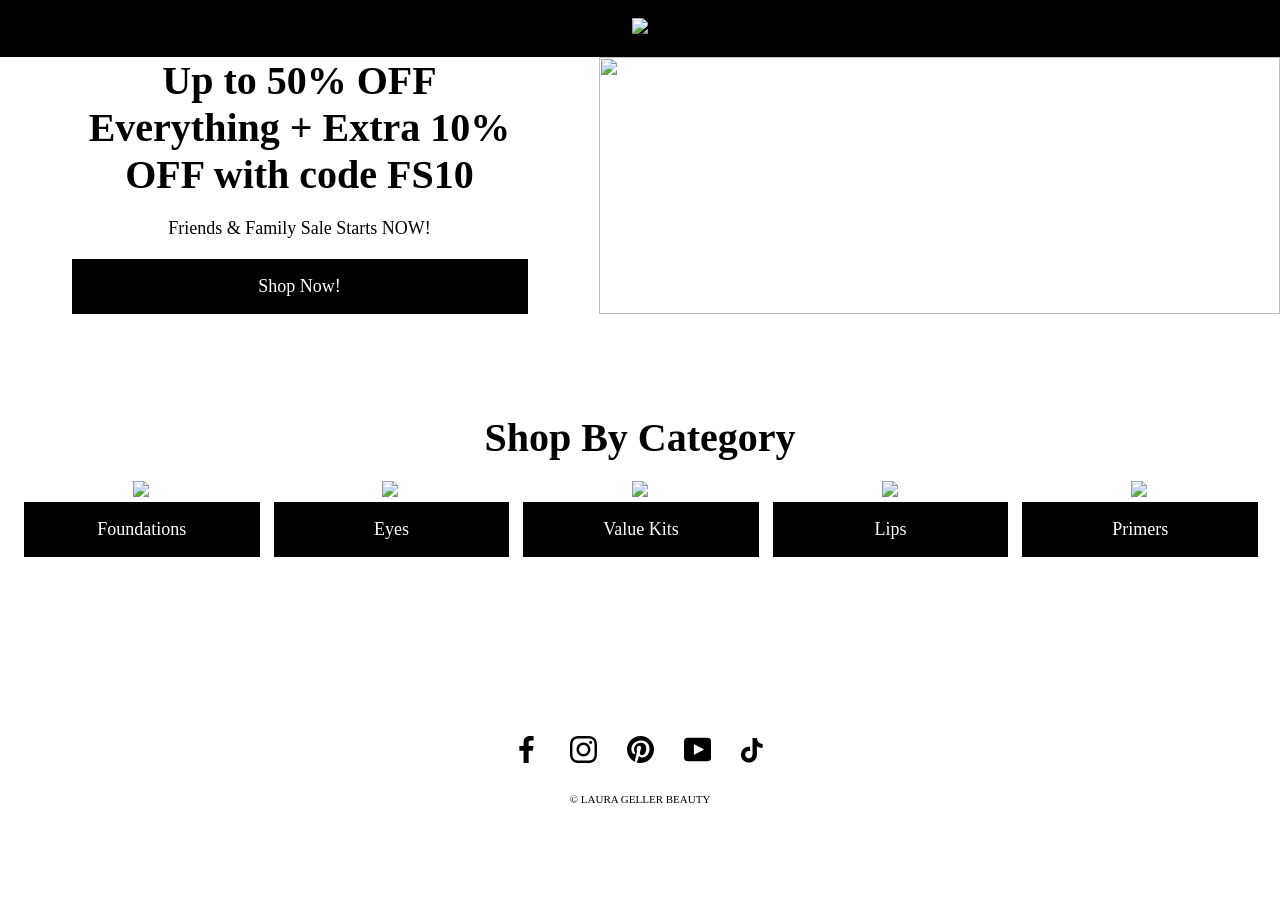
==== index.html @ 18a71a86 "Update index.html Defer on the index as well" ====
<!doctype html>
<html lang="en">
    <head>
        <!-- Google tag (gtag.js) -->
        <script defer src="https://www.googletagmanager.com/gtag/js?id=G-L8LT6P4REN"></script>
        <script>
          window.dataLayer = window.dataLayer || [];
          function gtag(){dataLayer.push(arguments);}
          gtag('js', new Date());

          gtag('config', 'G-L8LT6P4REN');
        </script>
        <meta charset="UTF-8" />
        <meta name="viewport" content="width=device-width, initial-scale=1.0" />
        <title>Laura Geller</title>
        <link rel="stylesheet" href="assets/css/styles.css" />
        <link
            rel="stylesheet"
            href="https://cdn.jsdelivr.net/npm/swiper@11/swiper-bundle.min.css"
        />
        <script src="https://cdn.jsdelivr.net/npm/swiper@11/swiper-bundle.min.js"></script>
        <!-- <script>
            !function(f,b,e,v,n,t,s)
            {if(f.fbq)return;n=f.fbq=function(){n.callMethod?
            n.callMethod.apply(n,arguments):n.queue.push(arguments)};
            if(!f._fbq)f._fbq=n;n.push=n;n.loaded=!0;n.version='2.0';
            n.queue=[];t=b.createElement(e);t.async=!0;
            t.src=v;s=b.getElementsByTagName(e)[0];
            s.parentNode.insertBefore(t,s)}(window, document,'script',
            'https://connect.facebook.net/en_US/fbevents.js');
            fbq('init', '107290109938739');
            fbq('track', 'PageView');
        </script>
        <noscript>
            <img height="1" width="1"
            src="https://www.facebook.com/tr?id=107290109938739&ev=PageView&noscript=1"/>
        </noscript> -->
    </head>
    <body>
        <header>
            <h1>Welcome to My Website</h1>
            <a href="https://www.laurageller.com/">
                <img
                    class="logo"
                    src="assets/images/LG-stacked-logo_white.jpg"
                />
            </a>
        </header>
        <main>
            <div class="hero">
                <div class="hero_content">
                    <h2>
                        Up to 50% OFF Everything + Extra 10% OFF with code FS10
                    </h2>
                    <p>Friends & Family Sale Starts NOW!</p>
                    <a
                        class="button"
                        href="https://www.laurageller.com/collections/all-products"
                        >Shop Now!</a
                    >
                </div>
                <div class="hero_image">
                    <img
                        class="hero_image--desktop"
                        src="assets/images/hero_desktop.webp"
                    />
                    <img
                        class="hero_image--mobile"
                        src="assets/images/hero_mobile.webp"
                    />
                </div>
            </div>
            <div class="categories container">
                <h2>Shop By Category</h2>
                <div class="categories--desktop categories-container">
                    <div class="category">
                        <a
                            href="https://www.laurageller.com/collections/foundation"
                        >
                            <img src="assets/images/category1.webp" />
                        </a>
                        <a
                            class="button"
                            href="https://www.laurageller.com/collections/foundation"
                            >Foundations</a
                        >
                    </div>
                    <div class="category">
                        <a href="https://www.laurageller.com/collections/eyes"></a>
                            <img src="assets/images/category2.webp" />
                        </a>
                        <a
                            class="button"
                            href="https://www.laurageller.com/collections/eyes"
                            >Eyes</a
                        >
                    </div>
                    <div class="category">
                        <a
                            href="https://www.laurageller.com/collections/palettes-kits-sets"
                        >
                            <img src="assets/images/category3.webp" />
                        </a>
                        <a
                            class="button"
                            href="https://www.laurageller.com/collections/palettes-kits-sets"
                            >Value Kits</a
                        >
                    </div>
                    <div class="category">
                        <a
                            href="https://www.laurageller.com/collections/lipstick-lip-gloss-balm"
                        >
                            <img src="assets/images/category4.webp" />
                        </a>
                        <a
                            class="button"
                            href="https://www.laurageller.com/collections/lipstick-lip-gloss-balm"
                            >Lips</a
                        >
                    </div>
                    <div class="category">
                        <a
                            href="https://www.laurageller.com/collections/spackle-makeup-primer"
                        >
                            <img src="assets/images/category5.webp" />
                        </a>
                        <a
                            class="button"
                            href="https://www.laurageller.com/collections/spackle-makeup-primer"
                            >Primers</a
                        >
                    </div>
                </div>
                <div class="categories--mobile categories-container swiper">
                    <div class="swiper-wrapper">
                        <div class="category swiper-slide">
                            <a
                                href="https://www.laurageller.com/collections/foundation"
                            >
                                <img src="assets/images/category1.webp" />
                            </a>
                            <a
                                class="button"
                                href="https://www.laurageller.com/collections/foundation"
                                >Foundations</a
                            >
                        </div>
                        <div class="category swiper-slide">
                            <img src="assets/images/category2.webp" />
                            <a
                                class="button"
                                href="https://www.laurageller.com/collections/eyes"
                                >Eyes</a
                            >
                        </div>
                        <div class="category swiper-slide">
                            <img src="assets/images/category3.webp" />
                            <a
                                class="button"
                                href="https://www.laurageller.com/collections/palettes-kits-sets"
                                >Value Kits</a
                            >
                        </div>
                        <div class="category swiper-slide">
                            <img src="assets/images/category4.webp" />
                            <a
                                class="button"
                                href="https://www.laurageller.com/collections/lipstick-lip-gloss-balm"
                                >Lips</a
                            >
                        </div>
                        <div class="category swiper-slide">
                            <img src="assets/images/category5.webp" />
                            <a
                                class="button"
                                href="https://www.laurageller.com/collections/spckle-makeup-primer"
                                >Primers</a
                            >
                        </div>
                    </div>
                </div>
            </div>
        </main>
        <footer class="container">
            <div class="footer_social">
                <a href="https://www.facebook.com/LauraGellerBeauty">
                    <svg viewBox="0 0 9 17">
                        <path
                            d="M5.842 17V9.246h2.653l.398-3.023h-3.05v-1.93c0-.874.246-1.47 1.526-1.47H9V.118C8.718.082 7.75 0 6.623 0 4.27 0 2.66 1.408 2.66 3.994v2.23H0v3.022h2.66V17h3.182z"
                        ></path>
                    </svg>
                </a>
                <a href="https://www.instagram.com/lauragellerbeauty/">
                    <svg viewBox="0 0 32 32">
                        <path
                            d="M15.994 2.886c4.273 0 4.775.019 6.464.095 1.562.07 2.406.33 2.971.552.749.292 1.283.635 1.841 1.194s.908 1.092 1.194 1.841c.216.565.483 1.41.552 2.971.076 1.689.095 2.19.095 6.464s-.019 4.775-.095 6.464c-.07 1.562-.33 2.406-.552 2.971-.292.749-.635 1.283-1.194 1.841s-1.092.908-1.841 1.194c-.565.216-1.41.483-2.971.552-1.689.076-2.19.095-6.464.095s-4.775-.019-6.464-.095c-1.562-.07-2.406-.33-2.971-.552-.749-.292-1.283-.635-1.841-1.194s-.908-1.092-1.194-1.841c-.216-.565-.483-1.41-.552-2.971-.076-1.689-.095-2.19-.095-6.464s.019-4.775.095-6.464c.07-1.562.33-2.406.552-2.971.292-.749.635-1.283 1.194-1.841s1.092-.908 1.841-1.194c.565-.216 1.41-.483 2.971-.552 1.689-.083 2.19-.095 6.464-.095zm0-2.883c-4.343 0-4.889.019-6.597.095-1.702.076-2.864.349-3.879.743-1.054.406-1.943.959-2.832 1.848S1.251 4.473.838 5.521C.444 6.537.171 7.699.095 9.407.019 11.109 0 11.655 0 15.997s.019 4.889.095 6.597c.076 1.702.349 2.864.743 3.886.406 1.054.959 1.943 1.848 2.832s1.784 1.435 2.832 1.848c1.016.394 2.178.667 3.886.743s2.248.095 6.597.095 4.889-.019 6.597-.095c1.702-.076 2.864-.349 3.886-.743 1.054-.406 1.943-.959 2.832-1.848s1.435-1.784 1.848-2.832c.394-1.016.667-2.178.743-3.886s.095-2.248.095-6.597-.019-4.889-.095-6.597c-.076-1.702-.349-2.864-.743-3.886-.406-1.054-.959-1.943-1.848-2.832S27.532 1.247 26.484.834C25.468.44 24.306.167 22.598.091c-1.714-.07-2.26-.089-6.603-.089zm0 7.778c-4.533 0-8.216 3.676-8.216 8.216s3.683 8.216 8.216 8.216 8.216-3.683 8.216-8.216-3.683-8.216-8.216-8.216zm0 13.549c-2.946 0-5.333-2.387-5.333-5.333s2.387-5.333 5.333-5.333 5.333 2.387 5.333 5.333-2.387 5.333-5.333 5.333zM26.451 7.457c0 1.059-.858 1.917-1.917 1.917s-1.917-.858-1.917-1.917c0-1.059.858-1.917 1.917-1.917s1.917.858 1.917 1.917z"
                        ></path>
                    </svg>
                </a>
                <a href="https://www.pinterest.com/lauragellerbeauty/">
                    <svg viewBox="0 0 32 32">
                        <path
                            d="M16 0q3.25 0 6.208 1.271t5.104 3.417 3.417 5.104T32 16q0 4.333-2.146 8.021t-5.833 5.833T16 32q-2.375 0-4.542-.625 1.208-1.958 1.625-3.458l1.125-4.375q.417.792 1.542 1.396t2.375.604q2.5 0 4.479-1.438t3.063-3.937 1.083-5.625q0-3.708-2.854-6.437t-7.271-2.729q-2.708 0-4.958.917T8.042 8.689t-2.104 3.208-.729 3.479q0 2.167.812 3.792t2.438 2.292q.292.125.5.021t.292-.396q.292-1.042.333-1.292.167-.458-.208-.875-1.083-1.208-1.083-3.125 0-3.167 2.188-5.437t5.729-2.271q3.125 0 4.875 1.708t1.75 4.458q0 2.292-.625 4.229t-1.792 3.104-2.667 1.167q-1.25 0-2.042-.917t-.5-2.167q.167-.583.438-1.5t.458-1.563.354-1.396.167-1.25q0-1.042-.542-1.708t-1.583-.667q-1.292 0-2.167 1.188t-.875 2.979q0 .667.104 1.292t.229.917l.125.292q-1.708 7.417-2.083 8.708-.333 1.583-.25 3.708-4.292-1.917-6.938-5.875T0 16Q0 9.375 4.687 4.688T15.999.001z"
                        ></path>
                    </svg>
                </a>
                <a href="https://www.youtube.com/user/LauraGellerUS">
                    <svg viewBox="0 0 33 32">
                        <path
                            d="M0 25.693q0 1.997 1.318 3.395t3.209 1.398h24.259q1.891 0 3.209-1.398t1.318-3.395V6.387q0-1.997-1.331-3.435t-3.195-1.438H4.528q-1.864 0-3.195 1.438T.002 6.387v19.306zm12.116-3.488V9.876q0-.186.107-.293.08-.027.133-.027l.133.027 11.61 6.178q.107.107.107.266 0 .107-.107.213l-11.61 6.178q-.053.053-.107.053-.107 0-.16-.053-.107-.107-.107-.213z"
                        ></path>
                    </svg>
                </a>
                <a href="https://www.tiktok.com/@lauragellerbeauty">
                    <svg viewBox="10 14 35 18">
                        <path
                            d="M38.0766847,15.8542954 C36.0693906,15.7935177 34.2504839,14.8341149 32.8791434,13.5466056 C32.1316475,12.8317108 31.540171,11.9694126 31.1415066,11.0151329 C30.7426093,10.0603874 30.5453728,9.03391952 30.5619062,8 L24.9731521,8 L24.9731521,28.8295196 C24.9731521,32.3434487 22.8773693,34.4182737 20.2765028,34.4182737 C19.6505623,34.4320127 19.0283477,34.3209362 18.4461858,34.0908659 C17.8640239,33.8612612 17.3337909,33.5175528 16.8862248,33.0797671 C16.4386588,32.6422142 16.0833071,32.1196657 15.8404292,31.5426268 C15.5977841,30.9658208 15.4727358,30.3459348 15.4727358,29.7202272 C15.4727358,29.0940539 15.5977841,28.4746337 15.8404292,27.8978277 C16.0833071,27.3207888 16.4386588,26.7980074 16.8862248,26.3604545 C17.3337909,25.9229017 17.8640239,25.5791933 18.4461858,25.3491229 C19.0283477,25.1192854 19.6505623,25.0084418 20.2765028,25.0219479 C20.7939283,25.0263724 21.3069293,25.1167239 21.794781,25.2902081 L21.794781,19.5985278 C21.2957518,19.4900128 20.7869423,19.436221 20.2765028,19.4380839 C18.2431278,19.4392483 16.2560928,20.0426009 14.5659604,21.1729264 C12.875828,22.303019 11.5587449,23.9090873 10.7814424,25.7878401 C10.003907,27.666593 9.80084889,29.7339663 10.1981162,31.7275214 C10.5953834,33.7217752 11.5748126,35.5530237 13.0129853,36.9904978 C14.4509252,38.4277391 16.2828722,39.4064696 18.277126,39.8028054 C20.2711469,40.1991413 22.3382874,39.9951517 24.2163416,39.2169177 C26.0948616,38.4384508 27.7002312,37.1209021 28.8296253,35.4300711 C29.9592522,33.7397058 30.5619062,31.7522051 30.5619062,29.7188301 L30.5619062,18.8324027 C32.7275484,20.3418321 35.3149087,21.0404263 38.0766847,21.0867664 L38.0766847,15.8542954 Z"
                        ></path>
                    </svg>
                </a>
            </div>
            <p class="footer_copyright">&copy; LAURA GELLER BEAUTY</p>
        </footer>
        <script src="assets/js/script.js"></script>
    </body>
</html>
---- assets/css/styles.css ----
@font-face {
    font-family: "Brandon Grotesque Medium";
    src: url("../fonts/Brandon_med.otf") format("opentype");
}

@font-face {
    font-family: "Brandon Grotesque Medium Italic";
    src: url("../fonts/Brandon_med_it.otf") format("opentype");
}

@font-face {
    font-family: "Brandon Grotesque";
    src: url("../fonts/Brandon_reg.otf") format("opentype");
}

@font-face {
    font-family: "Brandon Grotesque Italic";
    src: url("../fonts/Brandon_reg_it.otf") format("opentype");
}

h1,
h2 {
    font-family: "Brandon Grotesque Medium";
    -webkit-font-smoothing: antialiased;
}

h2 {
    margin: 0 0 20px 0;
}

p {
    margin: 0;
}

body {
    padding: 0;
    margin: 0;
    font-size: 18px;
    font-family: "Brandon Grotesque";
}

main {
    min-height: calc(100vh - 124.4px - 97px);
}

.container {
    max-width: 1400px;
    margin: 0 auto;
    padding-left: 1.5rem;
    padding-right: 1.5rem;
}

.button {
    background: #000000;
    color: #ffffff;
    text-decoration: none;
    font-size: 18px;
    border: 1px solid #000000;
    width: 100%;
    display: block;
    padding-top: 1rem;
    padding-bottom: 1rem;
    transition:
        color 0.45s cubic-bezier(0.785, 0.135, 0.15, 0.86),
        border 0.45s cubic-bezier(0.785, 0.135, 0.15, 0.86),
        background 0.45s cubic-bezier(0.785, 0.135, 0.15, 0.86);
}

.button:hover {
    background: #ffffff;
    color: #000000;
}

/* Header */
header {
    background: #000000;
    color: #ffffff;
    display: flex;
    align-items: center;
    justify-content: center;
    padding: 18px 50px;
}

header h1 {
    display: none;
}

header .logo {
    height: 54px;
}

/* Hero */
.hero {
    display: flex;
    align-items: stretch;
    justify-content: center;
}

.hero_content {
    display: flex;
    align-items: center;
    justify-content: center;
    flex-direction: column;
    width: 40%;
    text-align: center;
    margin: 0 72.5px;
}

.hero_content h2 {
    font-size: 40px;
}

.hero_content p {
    margin-bottom: 20px;
}

.hero_image {
    width: 60%;
}

.hero_image img {
    width: 100%;
    height: 100%;
    object-fit: cover;
}

.hero_image--mobile {
    display: none;
}

@media only screen and (max-width: 1024px) {
    .hero {
        flex-wrap: wrap-reverse;
        padding: 20px;
    }
    .hero_content,
    .hero_image {
        width: 100%;
        margin: 0;
    }

    .hero_content {
        padding: 10px 0;
    }
    .hero_image--desktop {
        display: none;
    }

    .hero_image--mobile {
        display: block;
    }
}

/* Shop By Category */
.categories {
    margin: 100px auto;
    text-align: center;
}

.categories h2 {
    font-size: 40px;
}

.categories--mobile {
    display: none !important;
}

.categories--desktop.categories-container {
    display: flex;
    justify-content: space-between;
}

.categories .swiper-wrapper {
    display: flex;
    justify-content: space-between;
}

.category {
    width: 20%;
    padding-right: 1rem;
}

.category:last-of-type {
    padding-right: 0;
}

.category img {
    width: 100%;
}

@media only screen and (max-width: 1024px) {
    .categories {
        margin: 50px auto;
    }
    .categories--mobile {
        display: block !important;
    }

    .categories--desktop {
        display: none !important;
    }
}

/* Footer */

footer {
    text-align: center;
    padding-bottom: 50px;
}

.footer_social {
    display: flex;
    justify-content: center;
    grid-gap: 30px;
    margin-bottom: 30px;
}

.footer_social svg {
    height: 1.5em;
    width: 1.5em;
    display: inline-block;
    vertical-align: middle;
    stroke-width: 1px;
    background: none;
    pointer-events: none;
}

.footer_copyright {
    font-size: 11px;
}
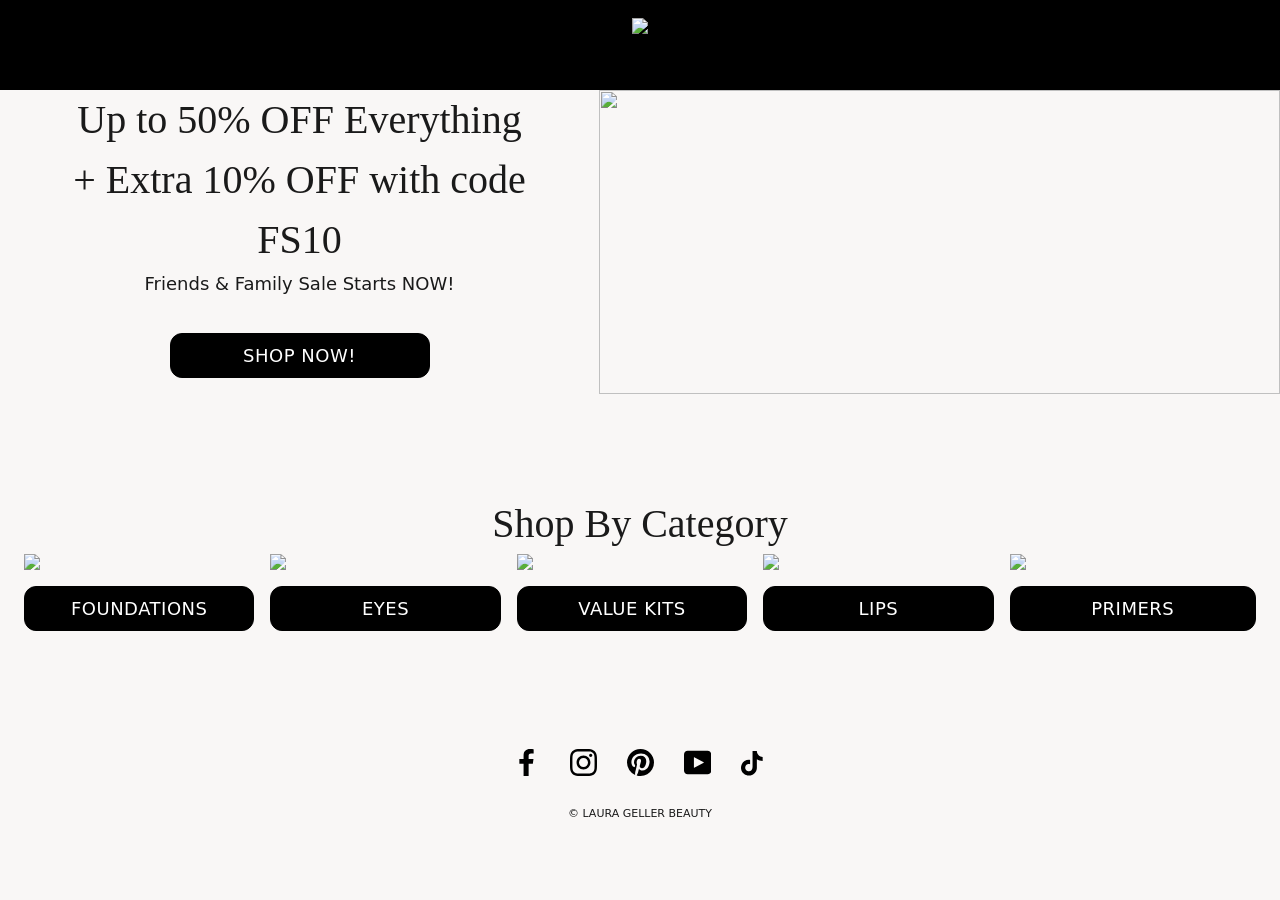
==== commit 229ef1cd: "favicon" ====
--- a/index.html
+++ b/index.html
@@ -12,6 +12,7 @@
         </script>
         <meta charset="UTF-8" />
         <meta name="viewport" content="width=device-width, initial-scale=1.0" />
+        <link rel="icon" type="image/x-icon" href="assets/images/lg-favicon.png">
         <title>Laura Geller</title>
         <link rel="stylesheet" href="assets/css/styles.css" />
         <link
--- a/assets/css/styles.css
+++ b/assets/css/styles.css
@@ -36,11 +36,8 @@
     padding: 0;
     margin: 0;
     font-size: 18px;
+    scroll-behavior: smooth;
     font-family: "Brandon Grotesque";
-}
-
-main {
-    min-height: calc(100vh - 124.4px - 97px);
 }
 
 .container {
@@ -58,8 +55,15 @@
     border: 1px solid #000000;
     width: 100%;
     display: block;
-    padding-top: 1rem;
-    padding-bottom: 1rem;
+    padding-top: 0.5rem;
+    padding-bottom: 0.5rem;
+    letter-spacing: 0.5px;
+    border-radius: 12px;
+    max-width: 100%;
+    width: 260px;
+    margin: 1rem auto;
+    text-transform: uppercase;
+    font-weight: 500;
     transition:
         color 0.45s cubic-bezier(0.785, 0.135, 0.15, 0.86),
         border 0.45s cubic-bezier(0.785, 0.135, 0.15, 0.86),
@@ -228,3 +232,3329 @@
 .footer_copyright {
     font-size: 11px;
 }
+
+@import "https://fonts.googleapis.com/css2?family=Playfair+Display:ital,wght@0,400;0,700;0,900;1,400;1,700&family=Inter:wght@300;400;500;600&display=swap";
+*,
+:before,
+:after {
+  --tw-border-spacing-x: 0;
+  --tw-border-spacing-y: 0;
+  --tw-translate-x: 0;
+  --tw-translate-y: 0;
+  --tw-rotate: 0;
+  --tw-skew-x: 0;
+  --tw-skew-y: 0;
+  --tw-scale-x: 1;
+  --tw-scale-y: 1;
+  --tw-pan-x: ;
+  --tw-pan-y: ;
+  --tw-pinch-zoom: ;
+  --tw-scroll-snap-strictness: proximity;
+  --tw-gradient-from-position: ;
+  --tw-gradient-via-position: ;
+  --tw-gradient-to-position: ;
+  --tw-ordinal: ;
+  --tw-slashed-zero: ;
+  --tw-numeric-figure: ;
+  --tw-numeric-spacing: ;
+  --tw-numeric-fraction: ;
+  --tw-ring-inset: ;
+  --tw-ring-offset-width: 0px;
+  --tw-ring-offset-color: #fff;
+  --tw-ring-color: rgb(59 130 246 / 0.5);
+  --tw-ring-offset-shadow: 0 0 #0000;
+  --tw-ring-shadow: 0 0 #0000;
+  --tw-shadow: 0 0 #0000;
+  --tw-shadow-colored: 0 0 #0000;
+  --tw-blur: ;
+  --tw-brightness: ;
+  --tw-contrast: ;
+  --tw-grayscale: ;
+  --tw-hue-rotate: ;
+  --tw-invert: ;
+  --tw-saturate: ;
+  --tw-sepia: ;
+  --tw-drop-shadow: ;
+  --tw-backdrop-blur: ;
+  --tw-backdrop-brightness: ;
+  --tw-backdrop-contrast: ;
+  --tw-backdrop-grayscale: ;
+  --tw-backdrop-hue-rotate: ;
+  --tw-backdrop-invert: ;
+  --tw-backdrop-opacity: ;
+  --tw-backdrop-saturate: ;
+  --tw-backdrop-sepia: ;
+  --tw-contain-size: ;
+  --tw-contain-layout: ;
+  --tw-contain-paint: ;
+  --tw-contain-style: ;
+}
+
+::backdrop {
+  --tw-border-spacing-x: 0;
+  --tw-border-spacing-y: 0;
+  --tw-translate-x: 0;
+  --tw-translate-y: 0;
+  --tw-rotate: 0;
+  --tw-skew-x: 0;
+  --tw-skew-y: 0;
+  --tw-scale-x: 1;
+  --tw-scale-y: 1;
+  --tw-pan-x: ;
+  --tw-pan-y: ;
+  --tw-pinch-zoom: ;
+  --tw-scroll-snap-strictness: proximity;
+  --tw-gradient-from-position: ;
+  --tw-gradient-via-position: ;
+  --tw-gradient-to-position: ;
+  --tw-ordinal: ;
+  --tw-slashed-zero: ;
+  --tw-numeric-figure: ;
+  --tw-numeric-spacing: ;
+  --tw-numeric-fraction: ;
+  --tw-ring-inset: ;
+  --tw-ring-offset-width: 0px;
+  --tw-ring-offset-color: #fff;
+  --tw-ring-color: rgb(59 130 246 / 0.5);
+  --tw-ring-offset-shadow: 0 0 #0000;
+  --tw-ring-shadow: 0 0 #0000;
+  --tw-shadow: 0 0 #0000;
+  --tw-shadow-colored: 0 0 #0000;
+  --tw-blur: ;
+  --tw-brightness: ;
+  --tw-contrast: ;
+  --tw-grayscale: ;
+  --tw-hue-rotate: ;
+  --tw-invert: ;
+  --tw-saturate: ;
+  --tw-sepia: ;
+  --tw-drop-shadow: ;
+  --tw-backdrop-blur: ;
+  --tw-backdrop-brightness: ;
+  --tw-backdrop-contrast: ;
+  --tw-backdrop-grayscale: ;
+  --tw-backdrop-hue-rotate: ;
+  --tw-backdrop-invert: ;
+  --tw-backdrop-opacity: ;
+  --tw-backdrop-saturate: ;
+  --tw-backdrop-sepia: ;
+  --tw-contain-size: ;
+  --tw-contain-layout: ;
+  --tw-contain-paint: ;
+  --tw-contain-style: ;
+}
+
+*,
+:before,
+:after {
+  box-sizing: border-box;
+  border-width: 0;
+  border-style: solid;
+  border-color: #e5e7eb;
+}
+
+:before,
+:after {
+  --tw-content: "";
+}
+
+html,
+:host {
+  line-height: 1.5;
+  -webkit-text-size-adjust: 100%;
+  -moz-tab-size: 4;
+  -o-tab-size: 4;
+  tab-size: 4;
+  font-family: ui-sans-serif, system-ui, sans-serif, "Apple Color Emoji",
+    "Segoe UI Emoji", Segoe UI Symbol, "Noto Color Emoji";
+  font-feature-settings: normal;
+  font-variation-settings: normal;
+  -webkit-tap-highlight-color: transparent;
+}
+
+body {
+  margin: 0;
+  line-height: inherit;
+}
+
+hr {
+  height: 0;
+  color: inherit;
+  border-top-width: 1px;
+}
+
+abbr:where([title]) {
+  -webkit-text-decoration: underline dotted;
+  text-decoration: underline dotted;
+}
+
+h1,
+h2,
+h3,
+h4,
+h5,
+h6 {
+  font-size: inherit;
+  font-weight: inherit;
+}
+
+a {
+  color: inherit;
+  text-decoration: inherit;
+}
+
+b,
+strong {
+  font-weight: bolder;
+}
+
+code,
+kbd,
+samp,
+pre {
+  font-family: ui-monospace, SFMono-Regular, Menlo, Monaco, Consolas,
+    Liberation Mono, Courier New, monospace;
+  font-feature-settings: normal;
+  font-variation-settings: normal;
+  font-size: 1em;
+}
+
+small {
+  font-size: 80%;
+}
+
+sub,
+sup {
+  font-size: 75%;
+  line-height: 0;
+  position: relative;
+  vertical-align: baseline;
+}
+
+sub {
+  bottom: -0.25em;
+}
+
+sup {
+  top: -0.5em;
+}
+
+table {
+  text-indent: 0;
+  border-color: inherit;
+  border-collapse: collapse;
+}
+
+button,
+input,
+optgroup,
+select,
+textarea {
+  font-family: inherit;
+  font-feature-settings: inherit;
+  font-variation-settings: inherit;
+  font-size: 100%;
+  font-weight: inherit;
+  line-height: inherit;
+  letter-spacing: inherit;
+  color: inherit;
+  margin: 0;
+  padding: 0;
+}
+
+button,
+select {
+  text-transform: none;
+}
+
+button,
+input:where([type="button"]),
+input:where([type="reset"]),
+input:where([type="submit"]) {
+  -webkit-appearance: button;
+  background-color: transparent;
+  background-image: none;
+}
+
+:-moz-focusring {
+  outline: auto;
+}
+
+:-moz-ui-invalid {
+  box-shadow: none;
+}
+
+progress {
+  vertical-align: baseline;
+}
+
+::-webkit-inner-spin-button,
+::-webkit-outer-spin-button {
+  height: auto;
+}
+
+[type="search"] {
+  -webkit-appearance: textfield;
+  outline-offset: -2px;
+}
+
+::-webkit-search-decoration {
+  -webkit-appearance: none;
+}
+
+::-webkit-file-upload-button {
+  -webkit-appearance: button;
+  font: inherit;
+}
+
+summary {
+  display: list-item;
+}
+
+blockquote,
+dl,
+dd,
+h1,
+h2,
+h3,
+h4,
+h5,
+h6,
+hr,
+figure,
+p,
+pre {
+  margin: 0;
+}
+
+fieldset {
+  margin: 0;
+  padding: 0;
+}
+
+legend {
+  padding: 0;
+}
+
+ol,
+ul,
+menu {
+  list-style: none;
+  margin: 0;
+  padding: 0;
+}
+
+dialog {
+  padding: 0;
+}
+
+textarea {
+  resize: vertical;
+}
+
+input::-moz-placeholder,
+textarea::-moz-placeholder {
+  opacity: 1;
+  color: #9ca3af;
+}
+
+input::placeholder,
+textarea::placeholder {
+  opacity: 1;
+  color: #9ca3af;
+}
+
+button,
+[role="button"] {
+  cursor: pointer;
+}
+
+:disabled {
+  cursor: default;
+}
+
+img,
+svg,
+video,
+canvas,
+audio,
+iframe,
+embed,
+object {
+  display: block;
+  vertical-align: middle;
+}
+
+img,
+video {
+  max-width: 100%;
+  height: auto;
+}
+
+[hidden]:where(:not([hidden="until-found"])) {
+  display: none;
+}
+
+:root {
+  --background: 30 20% 97%;
+  --foreground: 0 0% 10%;
+  --card: 0 0% 100%;
+  --card-foreground: 0 0% 10%;
+  --popover: 0 0% 100%;
+  --popover-foreground: 0 0% 10%;
+  --primary: 0 0% 8%;
+  --primary-foreground: 0 0% 100%;
+  --secondary: 30 15% 93%;
+  --secondary-foreground: 0 0% 10%;
+  --muted: 30 10% 94%;
+  --muted-foreground: 0 0% 40%;
+  --accent: 348 72% 30%;
+  --accent-foreground: 0 0% 100%;
+  --destructive: 0 84.2% 60.2%;
+  --destructive-foreground: 210 40% 98%;
+  --border: 30 15% 88%;
+  --input: 30 15% 88%;
+  --ring: 348 72% 30%;
+  --radius: 0.25rem;
+  --font-display: "Playfair Display", Georgia, serif;
+  --font-body: "Inter", system-ui, sans-serif;
+  --sidebar-background: 0 0% 98%;
+  --sidebar-foreground: 240 5.3% 26.1%;
+  --sidebar-primary: 240 5.9% 10%;
+  --sidebar-primary-foreground: 0 0% 98%;
+  --sidebar-accent: 240 4.8% 95.9%;
+  --sidebar-accent-foreground: 240 5.9% 10%;
+  --sidebar-border: 220 13% 91%;
+  --sidebar-ring: 217.2 91.2% 59.8%;
+}
+
+* {
+  border-color: hsl(var(--border));
+}
+
+body {
+  background-color: hsl(var(--background));
+  color: hsl(var(--foreground));
+  font-family: var(--font-body);
+}
+
+h1,
+h2,
+h3,
+h4,
+h5,
+h6 {
+  font-family: var(--font-display);
+}
+
+.sr-only {
+  position: absolute;
+  width: 1px;
+  height: 1px;
+  padding: 0;
+  margin: -1px;
+  overflow: hidden;
+  clip: rect(0, 0, 0, 0);
+  white-space: nowrap;
+  border-width: 0;
+}
+
+.pointer-events-none {
+  pointer-events: none;
+}
+
+.pointer-events-auto {
+  pointer-events: auto;
+}
+
+.visible {
+  visibility: visible;
+}
+
+.invisible {
+  visibility: hidden;
+}
+
+.fixed {
+  position: fixed;
+}
+
+.absolute {
+  position: absolute;
+}
+
+.relative {
+  position: relative;
+}
+
+.inset-0 {
+  top: 0;
+  right: 0;
+  bottom: 0;
+  left: 0;
+}
+
+.inset-x-0 {
+  left: 0;
+  right: 0;
+}
+
+.inset-y-0 {
+  top: 0;
+  bottom: 0;
+}
+
+.-bottom-12 {
+  bottom: -3rem;
+}
+
+.-left-12 {
+  left: -3rem;
+}
+
+.-right-12 {
+  right: -3rem;
+}
+
+.-top-12 {
+  top: -3rem;
+}
+
+.bottom-0 {
+  bottom: 0;
+}
+
+.left-0 {
+  left: 0;
+}
+
+.left-1 {
+  left: 0.25rem;
+}
+
+.left-1\/2 {
+  left: 50%;
+}
+
+.left-2 {
+  left: 0.5rem;
+}
+
+.left-\[50\%\] {
+  left: 50%;
+}
+
+.right-0 {
+  right: 0;
+}
+
+.right-1 {
+  right: 0.25rem;
+}
+
+.right-2 {
+  right: 0.5rem;
+}
+
+.right-3 {
+  right: 0.75rem;
+}
+
+.right-4 {
+  right: 1rem;
+}
+
+.top-0 {
+  top: 0;
+}
+
+.top-1\.5 {
+  top: 0.375rem;
+}
+
+.top-1\/2 {
+  top: 50%;
+}
+
+.top-2 {
+  top: 0.5rem;
+}
+
+.top-3\.5 {
+  top: 0.875rem;
+}
+
+.top-4 {
+  top: 1rem;
+}
+
+.top-\[1px\] {
+  top: 1px;
+}
+
+.top-\[50\%\] {
+  top: 50%;
+}
+
+.top-\[60\%\] {
+  top: 60%;
+}
+
+.top-full {
+  top: 100%;
+}
+
+.z-10 {
+  z-index: 10;
+}
+
+.z-20 {
+  z-index: 20;
+}
+
+.z-50 {
+  z-index: 50;
+}
+
+.z-\[100\] {
+  z-index: 100;
+}
+
+.z-\[1\] {
+  z-index: 1;
+}
+
+.-mx-1 {
+  margin-left: -0.25rem;
+  margin-right: -0.25rem;
+}
+
+.mx-2 {
+  margin-left: 0.5rem;
+  margin-right: 0.5rem;
+}
+
+.mx-3\.5 {
+  margin-left: 0.875rem;
+  margin-right: 0.875rem;
+}
+
+.mx-auto {
+  margin-left: auto;
+  margin-right: auto;
+}
+
+.my-0\.5 {
+  margin-top: 0.125rem;
+  margin-bottom: 0.125rem;
+}
+
+.my-1 {
+  margin-top: 0.25rem;
+  margin-bottom: 0.25rem;
+}
+
+.-ml-4 {
+  margin-left: -1rem;
+}
+
+.-mt-4 {
+  margin-top: -1rem;
+}
+
+.mb-1 {
+  margin-bottom: 0.25rem;
+}
+
+.mb-2 {
+  margin-bottom: 0.5rem;
+}
+
+.mb-4 {
+  margin-bottom: 1rem;
+}
+
+.mb-6 {
+  margin-bottom: 1.5rem;
+}
+
+.mb-8 {
+  margin-bottom: 2rem;
+}
+
+.ml-1 {
+  margin-left: 0.25rem;
+}
+
+.ml-auto {
+  margin-left: auto;
+}
+
+.mr-2 {
+  margin-right: 0.5rem;
+}
+
+.mt-1 {
+  margin-top: 0.25rem;
+}
+
+.mt-1\.5 {
+  margin-top: 0.375rem;
+}
+
+.mt-2 {
+  margin-top: 0.5rem;
+}
+
+.mt-24 {
+  margin-top: 6rem;
+}
+
+.mt-4 {
+  margin-top: 1rem;
+}
+
+.mt-8 {
+  margin-top: 2rem;
+}
+
+.mt-auto {
+  margin-top: auto;
+}
+
+.block {
+  display: block;
+}
+
+.flex {
+  display: flex;
+}
+
+.inline-flex {
+  display: inline-flex;
+}
+
+.table {
+  display: table;
+}
+
+.grid {
+  display: grid;
+}
+
+.hidden {
+  display: none;
+}
+
+.aspect-square {
+  aspect-ratio: 1 / 1;
+}
+
+.aspect-video {
+  aspect-ratio: 16 / 9;
+}
+
+.size-4 {
+  width: 1rem;
+  height: 1rem;
+}
+
+.h-1\.5 {
+  height: 0.375rem;
+}
+
+.h-10 {
+  height: 2.5rem;
+}
+
+.h-11 {
+  height: 2.75rem;
+}
+
+.h-12 {
+  height: 3rem;
+}
+
+.h-2 {
+  height: 0.5rem;
+}
+
+.h-2\.5 {
+  height: 0.625rem;
+}
+
+.h-3 {
+  height: 0.75rem;
+}
+
+.h-3\.5 {
+  height: 0.875rem;
+}
+
+.h-4 {
+  height: 1rem;
+}
+
+.h-5 {
+  height: 1.25rem;
+}
+
+.h-6 {
+  height: 1.5rem;
+}
+
+.h-7 {
+  height: 1.75rem;
+}
+
+.h-8 {
+  height: 2rem;
+}
+
+.h-9 {
+  height: 2.25rem;
+}
+
+.h-\[1px\] {
+  height: 1px;
+}
+
+.h-\[var\(--radix-navigation-menu-viewport-height\)\] {
+  height: var(--radix-navigation-menu-viewport-height);
+}
+
+.h-\[var\(--radix-select-trigger-height\)\] {
+  height: var(--radix-select-trigger-height);
+}
+
+.h-auto {
+  height: auto;
+}
+
+.h-full {
+  height: 100%;
+}
+
+.h-px {
+  height: 1px;
+}
+
+.h-svh {
+  height: 100svh;
+}
+
+.max-h-96 {
+  max-height: 24rem;
+}
+
+.max-h-\[300px\] {
+  max-height: 300px;
+}
+
+.max-h-screen {
+  max-height: 100vh;
+}
+
+.min-h-0 {
+  min-height: 0px;
+}
+
+.min-h-\[80px\] {
+  min-height: 80px;
+}
+
+.min-h-screen {
+  min-height: 100vh;
+}
+
+.min-h-svh {
+  min-height: 100svh;
+}
+
+.w-0 {
+  width: 0px;
+}
+
+.w-1 {
+  width: 0.25rem;
+}
+
+.w-10 {
+  width: 2.5rem;
+}
+
+.w-11 {
+  width: 2.75rem;
+}
+
+.w-2 {
+  width: 0.5rem;
+}
+
+.w-2\.5 {
+  width: 0.625rem;
+}
+
+.w-3 {
+  width: 0.75rem;
+}
+
+.w-3\.5 {
+  width: 0.875rem;
+}
+
+.w-3\/4 {
+  width: 75%;
+}
+
+.w-4 {
+  width: 1rem;
+}
+
+.w-5 {
+  width: 1.25rem;
+}
+
+.w-64 {
+  width: 16rem;
+}
+
+.w-7 {
+  width: 1.75rem;
+}
+
+.w-72 {
+  width: 18rem;
+}
+
+.w-8 {
+  width: 2rem;
+}
+
+.w-9 {
+  width: 2.25rem;
+}
+
+.w-\[--sidebar-width\] {
+  width: var(--sidebar-width);
+}
+
+.w-\[100px\] {
+  width: 100px;
+}
+
+.w-\[1px\] {
+  width: 1px;
+}
+
+.w-auto {
+  width: auto;
+}
+
+.w-full {
+  width: 100%;
+}
+
+.w-max {
+  width: -moz-max-content;
+  width: max-content;
+}
+
+.w-px {
+  width: 1px;
+}
+
+.min-w-0 {
+  min-width: 0px;
+}
+
+.min-w-5 {
+  min-width: 1.25rem;
+}
+
+.min-w-\[12rem\] {
+  min-width: 12rem;
+}
+
+.min-w-\[8rem\] {
+  min-width: 8rem;
+}
+
+.min-w-\[var\(--radix-select-trigger-width\)\] {
+  min-width: var(--radix-select-trigger-width);
+}
+
+.max-w-3xl {
+  max-width: 48rem;
+}
+
+.max-w-6xl {
+  max-width: 72rem;
+}
+
+.max-w-\[--skeleton-width\] {
+  max-width: var(--skeleton-width);
+}
+
+.max-w-lg {
+  max-width: 32rem;
+}
+
+.max-w-max {
+  max-width: -moz-max-content;
+  max-width: max-content;
+}
+
+.max-w-xl {
+  max-width: 36rem;
+}
+
+.flex-1 {
+  flex: 1 1 0%;
+}
+
+.flex-shrink-0,
+.shrink-0 {
+  flex-shrink: 0;
+}
+
+.grow {
+  flex-grow: 1;
+}
+
+.grow-0 {
+  flex-grow: 0;
+}
+
+.basis-full {
+  flex-basis: 100%;
+}
+
+.caption-bottom {
+  caption-side: bottom;
+}
+
+.border-collapse {
+  border-collapse: collapse;
+}
+
+.-translate-x-1\/2 {
+  --tw-translate-x: -50%;
+  transform: translate(var(--tw-translate-x), var(--tw-translate-y))
+    rotate(var(--tw-rotate)) skew(var(--tw-skew-x)) skewY(var(--tw-skew-y))
+    scaleX(var(--tw-scale-x)) scaleY(var(--tw-scale-y));
+}
+
+.-translate-x-px {
+  --tw-translate-x: -1px;
+  transform: translate(var(--tw-translate-x), var(--tw-translate-y))
+    rotate(var(--tw-rotate)) skew(var(--tw-skew-x)) skewY(var(--tw-skew-y))
+    scaleX(var(--tw-scale-x)) scaleY(var(--tw-scale-y));
+}
+
+.-translate-y-1\/2 {
+  --tw-translate-y: -50%;
+  transform: translate(var(--tw-translate-x), var(--tw-translate-y))
+    rotate(var(--tw-rotate)) skew(var(--tw-skew-x)) skewY(var(--tw-skew-y))
+    scaleX(var(--tw-scale-x)) scaleY(var(--tw-scale-y));
+}
+
+.translate-x-\[-50\%\] {
+  --tw-translate-x: -50%;
+  transform: translate(var(--tw-translate-x), var(--tw-translate-y))
+    rotate(var(--tw-rotate)) skew(var(--tw-skew-x)) skewY(var(--tw-skew-y))
+    scaleX(var(--tw-scale-x)) scaleY(var(--tw-scale-y));
+}
+
+.translate-x-px {
+  --tw-translate-x: 1px;
+  transform: translate(var(--tw-translate-x), var(--tw-translate-y))
+    rotate(var(--tw-rotate)) skew(var(--tw-skew-x)) skewY(var(--tw-skew-y))
+    scaleX(var(--tw-scale-x)) scaleY(var(--tw-scale-y));
+}
+
+.translate-y-\[-50\%\] {
+  --tw-translate-y: -50%;
+  transform: translate(var(--tw-translate-x), var(--tw-translate-y))
+    rotate(var(--tw-rotate)) skew(var(--tw-skew-x)) skewY(var(--tw-skew-y))
+    scaleX(var(--tw-scale-x)) scaleY(var(--tw-scale-y));
+}
+
+.rotate-45 {
+  --tw-rotate: 45deg;
+  transform: translate(var(--tw-translate-x), var(--tw-translate-y))
+    rotate(var(--tw-rotate)) skew(var(--tw-skew-x)) skewY(var(--tw-skew-y))
+    scaleX(var(--tw-scale-x)) scaleY(var(--tw-scale-y));
+}
+
+.rotate-90 {
+  --tw-rotate: 90deg;
+  transform: translate(var(--tw-translate-x), var(--tw-translate-y))
+    rotate(var(--tw-rotate)) skew(var(--tw-skew-x)) skewY(var(--tw-skew-y))
+    scaleX(var(--tw-scale-x)) scaleY(var(--tw-scale-y));
+}
+
+.transform {
+  transform: translate(var(--tw-translate-x), var(--tw-translate-y))
+    rotate(var(--tw-rotate)) skew(var(--tw-skew-x)) skewY(var(--tw-skew-y))
+    scaleX(var(--tw-scale-x)) scaleY(var(--tw-scale-y));
+}
+
+@keyframes pulse {
+  50% {
+    opacity: 0.5;
+  }
+}
+
+.animate-pulse {
+  animation: pulse 2s cubic-bezier(0.4, 0, 0.6, 1) infinite;
+}
+
+.cursor-default {
+  cursor: default;
+}
+
+.cursor-pointer {
+  cursor: pointer;
+}
+
+.touch-none {
+  touch-action: none;
+}
+
+.select-none {
+  -webkit-user-select: none;
+  -moz-user-select: none;
+  user-select: none;
+}
+
+.list-none {
+  list-style-type: none;
+}
+
+.grid-cols-2 {
+  grid-template-columns: repeat(2, minmax(0, 1fr));
+}
+
+.flex-row {
+  flex-direction: row;
+}
+
+.flex-col {
+  flex-direction: column;
+}
+
+.flex-col-reverse {
+  flex-direction: column-reverse;
+}
+
+.flex-wrap {
+  flex-wrap: wrap;
+}
+
+.items-start {
+  align-items: flex-start;
+}
+
+.items-end {
+  align-items: flex-end;
+}
+
+.items-center {
+  align-items: center;
+}
+
+.items-stretch {
+  align-items: stretch;
+}
+
+.justify-center {
+  justify-content: center;
+}
+
+.justify-between {
+  justify-content: space-between;
+}
+
+.gap-1 {
+  gap: 0.25rem;
+}
+
+.gap-1\.5 {
+  gap: 0.375rem;
+}
+
+.gap-2 {
+  gap: 0.5rem;
+}
+
+.gap-3 {
+  gap: 0.75rem;
+}
+
+.gap-4 {
+  gap: 1rem;
+}
+
+.gap-8 {
+  gap: 2rem;
+}
+
+.space-x-1 > :not([hidden]) ~ :not([hidden]) {
+  --tw-space-x-reverse: 0;
+  margin-right: calc(0.25rem * var(--tw-space-x-reverse));
+  margin-left: calc(0.25rem * calc(1 - var(--tw-space-x-reverse)));
+}
+
+.space-x-4 > :not([hidden]) ~ :not([hidden]) {
+  --tw-space-x-reverse: 0;
+  margin-right: calc(1rem * var(--tw-space-x-reverse));
+  margin-left: calc(1rem * calc(1 - var(--tw-space-x-reverse)));
+}
+
+.space-y-1 > :not([hidden]) ~ :not([hidden]) {
+  --tw-space-y-reverse: 0;
+  margin-top: calc(0.25rem * calc(1 - var(--tw-space-y-reverse)));
+  margin-bottom: calc(0.25rem * var(--tw-space-y-reverse));
+}
+
+.space-y-1\.5 > :not([hidden]) ~ :not([hidden]) {
+  --tw-space-y-reverse: 0;
+  margin-top: calc(0.375rem * calc(1 - var(--tw-space-y-reverse)));
+  margin-bottom: calc(0.375rem * var(--tw-space-y-reverse));
+}
+
+.space-y-2 > :not([hidden]) ~ :not([hidden]) {
+  --tw-space-y-reverse: 0;
+  margin-top: calc(0.5rem * calc(1 - var(--tw-space-y-reverse)));
+  margin-bottom: calc(0.5rem * var(--tw-space-y-reverse));
+}
+
+.space-y-3 > :not([hidden]) ~ :not([hidden]) {
+  --tw-space-y-reverse: 0;
+  margin-top: calc(0.75rem * calc(1 - var(--tw-space-y-reverse)));
+  margin-bottom: calc(0.75rem * var(--tw-space-y-reverse));
+}
+
+.space-y-4 > :not([hidden]) ~ :not([hidden]) {
+  --tw-space-y-reverse: 0;
+  margin-top: calc(1rem * calc(1 - var(--tw-space-y-reverse)));
+  margin-bottom: calc(1rem * var(--tw-space-y-reverse));
+}
+
+.space-y-6 > :not([hidden]) ~ :not([hidden]) {
+  --tw-space-y-reverse: 0;
+  margin-top: calc(1.5rem * calc(1 - var(--tw-space-y-reverse)));
+  margin-bottom: calc(1.5rem * var(--tw-space-y-reverse));
+}
+
+.overflow-auto {
+  overflow: auto;
+}
+
+.overflow-hidden {
+  overflow: hidden;
+}
+
+.overflow-y-auto {
+  overflow-y: auto;
+}
+
+.overflow-x-hidden {
+  overflow-x: hidden;
+}
+
+.whitespace-nowrap {
+  white-space: nowrap;
+}
+
+.break-words {
+  overflow-wrap: break-word;
+}
+
+.rounded-\[2px\] {
+  border-radius: 2px;
+}
+
+.rounded-\[inherit\] {
+  border-radius: inherit;
+}
+
+.rounded-full {
+  border-radius: 9999px;
+}
+
+.rounded-lg {
+  border-radius: var(--radius);
+}
+
+.rounded-md {
+  border-radius: calc(var(--radius) - 2px);
+}
+
+.rounded-sm {
+  border-radius: calc(var(--radius) - 4px);
+}
+
+.rounded-t-\[10px\] {
+  border-top-left-radius: 10px;
+  border-top-right-radius: 10px;
+}
+
+.rounded-tl-sm {
+  border-top-left-radius: calc(var(--radius) - 4px);
+}
+
+.border {
+  border-width: 1px;
+}
+
+.border-2 {
+  border-width: 2px;
+}
+
+.border-\[1\.5px\] {
+  border-width: 1.5px;
+}
+
+.border-y {
+  border-top-width: 1px;
+  border-bottom-width: 1px;
+}
+
+.border-b {
+  border-bottom-width: 1px;
+}
+
+.border-l {
+  border-left-width: 1px;
+}
+
+.border-r {
+  border-right-width: 1px;
+}
+
+.border-t {
+  border-top-width: 1px;
+}
+
+.border-dashed {
+  border-style: dashed;
+}
+
+.border-\[--color-border\] {
+  border-color: var(--color-border);
+}
+
+.border-border {
+  border-color: hsl(var(--border));
+}
+
+.border-border\/50 {
+  border-color: hsl(var(--border) / 0.5);
+}
+
+.border-destructive {
+  border-color: hsl(var(--destructive));
+}
+
+.border-destructive\/50 {
+  border-color: hsl(var(--destructive) / 0.5);
+}
+
+.border-input {
+  border-color: hsl(var(--input));
+}
+
+.border-primary {
+  border-color: hsl(var(--primary));
+}
+
+.border-sidebar-border {
+  border-color: hsl(var(--sidebar-border));
+}
+
+.border-transparent {
+  border-color: transparent;
+}
+
+.border-l-transparent {
+  border-left-color: transparent;
+}
+
+.border-t-transparent {
+  border-top-color: transparent;
+}
+
+.bg-\[--color-bg\] {
+  background-color: var(--color-bg);
+}
+
+.bg-accent {
+  background-color: hsl(var(--accent));
+}
+
+.bg-background {
+  background-color: hsl(var(--background));
+}
+
+.bg-black\/80 {
+  background-color: #000c;
+}
+
+.bg-border {
+  background-color: hsl(var(--border));
+}
+
+.bg-card {
+  background-color: hsl(var(--card));
+}
+
+.bg-destructive {
+  background-color: hsl(var(--destructive));
+}
+
+.bg-foreground {
+  background-color: hsl(var(--foreground));
+}
+
+.bg-muted {
+  background-color: hsl(var(--muted));
+}
+
+.bg-muted\/50 {
+  background-color: hsl(var(--muted) / 0.5);
+}
+
+.bg-popover {
+  background-color: hsl(var(--popover));
+}
+
+.bg-primary {
+  background-color: hsl(var(--primary));
+}
+
+.bg-secondary {
+  background-color: hsl(var(--secondary));
+}
+
+.bg-sidebar {
+  background-color: hsl(var(--sidebar-background));
+}
+
+.bg-sidebar-border {
+  background-color: hsl(var(--sidebar-border));
+}
+
+.bg-transparent {
+  background-color: transparent;
+}
+
+.fill-current {
+  fill: currentColor;
+}
+
+.p-0 {
+  padding: 0;
+}
+
+.p-1 {
+  padding: 0.25rem;
+}
+
+.p-2 {
+  padding: 0.5rem;
+}
+
+.p-3 {
+  padding: 0.75rem;
+}
+
+.p-4 {
+  padding: 1rem;
+}
+
+.p-6 {
+  padding: 1.5rem;
+}
+
+.p-8 {
+  padding: 2rem;
+}
+
+.p-\[1px\] {
+  padding: 1px;
+}
+
+.px-1 {
+  padding-left: 0.25rem;
+  padding-right: 0.25rem;
+}
+
+.px-2 {
+  padding-left: 0.5rem;
+  padding-right: 0.5rem;
+}
+
+.px-2\.5 {
+  padding-left: 0.625rem;
+  padding-right: 0.625rem;
+}
+
+.px-3 {
+  padding-left: 0.75rem;
+  padding-right: 0.75rem;
+}
+
+.px-4 {
+  padding-left: 1rem;
+  padding-right: 1rem;
+}
+
+.px-5 {
+  padding-left: 1.25rem;
+  padding-right: 1.25rem;
+}
+
+.px-8 {
+  padding-left: 2rem;
+  padding-right: 2rem;
+}
+
+.py-0\.5 {
+  padding-top: 0.125rem;
+  padding-bottom: 0.125rem;
+}
+
+.py-1 {
+  padding-top: 0.25rem;
+  padding-bottom: 0.25rem;
+}
+
+.py-1\.5 {
+  padding-top: 0.375rem;
+  padding-bottom: 0.375rem;
+}
+
+.py-12 {
+  padding-top: 3rem;
+  padding-bottom: 3rem;
+}
+
+.py-2 {
+  padding-top: 0.5rem;
+  padding-bottom: 0.5rem;
+}
+
+.py-3 {
+  padding-top: 0.75rem;
+  padding-bottom: 0.75rem;
+}
+
+.py-4 {
+  padding-top: 1rem;
+  padding-bottom: 1rem;
+}
+
+.py-6 {
+  padding-top: 1.5rem;
+  padding-bottom: 1.5rem;
+}
+
+.py-8 {
+  padding-top: 2rem;
+  padding-bottom: 2rem;
+}
+
+.pb-3 {
+  padding-bottom: 0.75rem;
+}
+
+.pb-4 {
+  padding-bottom: 1rem;
+}
+
+.pl-2\.5 {
+  padding-left: 0.625rem;
+}
+
+.pl-4 {
+  padding-left: 1rem;
+}
+
+.pl-8 {
+  padding-left: 2rem;
+}
+
+.pr-2 {
+  padding-right: 0.5rem;
+}
+
+.pr-2\.5 {
+  padding-right: 0.625rem;
+}
+
+.pr-8 {
+  padding-right: 2rem;
+}
+
+.pt-0 {
+  padding-top: 0;
+}
+
+.pt-1 {
+  padding-top: 0.25rem;
+}
+
+.pt-3 {
+  padding-top: 0.75rem;
+}
+
+.pt-4 {
+  padding-top: 1rem;
+}
+
+.text-left {
+  text-align: left;
+}
+
+.text-center {
+  text-align: center;
+}
+
+.align-middle {
+  vertical-align: middle;
+}
+
+.font-display {
+  font-family: var(--font-display);
+}
+
+.font-mono {
+  font-family: ui-monospace, SFMono-Regular, Menlo, Monaco, Consolas,
+    Liberation Mono, Courier New, monospace;
+}
+
+.text-2xl {
+  font-size: 1.5rem;
+  line-height: 2rem;
+}
+
+.text-3xl {
+  font-size: 1.875rem;
+  line-height: 2.25rem;
+}
+
+.text-4xl {
+  font-size: 2.25rem;
+  line-height: 2.5rem;
+}
+
+.text-5xl {
+  font-size: 3rem;
+  line-height: 1;
+}
+
+.text-\[0\.8rem\] {
+  font-size: 0.8rem;
+}
+
+.text-base {
+  font-size: 1rem;
+  line-height: 1.5rem;
+}
+
+.text-lg {
+  font-size: 1.125rem;
+  line-height: 1.75rem;
+}
+
+.text-sm {
+  font-size: 0.875rem;
+  line-height: 1.25rem;
+}
+
+.text-xl {
+  font-size: 1.25rem;
+  line-height: 1.75rem;
+}
+
+.text-xs {
+  font-size: 0.75rem;
+  line-height: 1rem;
+}
+
+.font-bold {
+  font-weight: 700;
+}
+
+.font-medium {
+  font-weight: 500;
+}
+
+.font-normal {
+  font-weight: 400;
+}
+
+.font-semibold {
+  font-weight: 600;
+}
+
+.uppercase {
+  text-transform: uppercase;
+}
+
+.italic {
+  font-style: italic;
+}
+
+.tabular-nums {
+  --tw-numeric-spacing: tabular-nums;
+  font-variant-numeric: var(--tw-ordinal) var(--tw-slashed-zero)
+    var(--tw-numeric-figure) var(--tw-numeric-spacing)
+    var(--tw-numeric-fraction);
+}
+
+.leading-none {
+  line-height: 1;
+}
+
+.leading-relaxed {
+  line-height: 1.625;
+}
+
+.leading-tight {
+  line-height: 1.25;
+}
+
+.tracking-\[0\.2em\] {
+  letter-spacing: 0.2em;
+}
+
+.tracking-tight {
+  letter-spacing: -0.025em;
+}
+
+.tracking-wide {
+  letter-spacing: 0.025em;
+}
+
+.tracking-widest {
+  letter-spacing: 0.1em;
+}
+
+.text-accent {
+  color: hsl(var(--accent));
+}
+
+.text-accent-foreground {
+  color: hsl(var(--accent-foreground));
+}
+
+.text-card-foreground {
+  color: hsl(var(--card-foreground));
+}
+
+.text-current {
+  color: currentColor;
+}
+
+.text-destructive {
+  color: hsl(var(--destructive));
+}
+
+.text-destructive-foreground {
+  color: hsl(var(--destructive-foreground));
+}
+
+.text-foreground {
+  color: hsl(var(--foreground));
+}
+
+.text-foreground\/50 {
+  color: hsl(var(--foreground) / 0.5);
+}
+
+.text-foreground\/80 {
+  color: hsl(var(--foreground) / 0.8);
+}
+
+.text-muted-foreground {
+  color: hsl(var(--muted-foreground));
+}
+
+.text-popover-foreground {
+  color: hsl(var(--popover-foreground));
+}
+
+.text-primary {
+  color: hsl(var(--primary));
+}
+
+.text-primary-foreground {
+  color: hsl(var(--primary-foreground));
+}
+
+.text-secondary-foreground {
+  color: hsl(var(--secondary-foreground));
+}
+
+.text-sidebar-foreground {
+  color: hsl(var(--sidebar-foreground));
+}
+
+.text-sidebar-foreground\/70 {
+  color: hsl(var(--sidebar-foreground) / 0.7);
+}
+
+.underline {
+  text-decoration-line: underline;
+}
+
+.underline-offset-4 {
+  text-underline-offset: 4px;
+}
+
+.opacity-0 {
+  opacity: 0;
+}
+
+.opacity-50 {
+  opacity: 0.5;
+}
+
+.opacity-60 {
+  opacity: 0.6;
+}
+
+.opacity-70 {
+  opacity: 0.7;
+}
+
+.opacity-90 {
+  opacity: 0.9;
+}
+
+.shadow-\[0_0_0_1px_hsl\(var\(--sidebar-border\)\)\] {
+  --tw-shadow: 0 0 0 1px hsl(var(--sidebar-border));
+  --tw-shadow-colored: 0 0 0 1px var(--tw-shadow-color);
+  box-shadow: var(--tw-ring-offset-shadow, 0 0 #0000),
+    var(--tw-ring-shadow, 0 0 #0000), var(--tw-shadow);
+}
+
+.shadow-lg {
+  --tw-shadow: 0 10px 15px -3px rgb(0 0 0 / 0.1),
+    0 4px 6px -4px rgb(0 0 0 / 0.1);
+  --tw-shadow-colored: 0 10px 15px -3px var(--tw-shadow-color),
+    0 4px 6px -4px var(--tw-shadow-color);
+  box-shadow: var(--tw-ring-offset-shadow, 0 0 #0000),
+    var(--tw-ring-shadow, 0 0 #0000), var(--tw-shadow);
+}
+
+.shadow-md {
+  --tw-shadow: 0 4px 6px -1px rgb(0 0 0 / 0.1), 0 2px 4px -2px rgb(0 0 0 / 0.1);
+  --tw-shadow-colored: 0 4px 6px -1px var(--tw-shadow-color),
+    0 2px 4px -2px var(--tw-shadow-color);
+  box-shadow: var(--tw-ring-offset-shadow, 0 0 #0000),
+    var(--tw-ring-shadow, 0 0 #0000), var(--tw-shadow);
+}
+
+.shadow-none {
+  --tw-shadow: 0 0 #0000;
+  --tw-shadow-colored: 0 0 #0000;
+  box-shadow: var(--tw-ring-offset-shadow, 0 0 #0000),
+    var(--tw-ring-shadow, 0 0 #0000), var(--tw-shadow);
+}
+
+.shadow-sm {
+  --tw-shadow: 0 1px 2px 0 rgb(0 0 0 / 0.05);
+  --tw-shadow-colored: 0 1px 2px 0 var(--tw-shadow-color);
+  box-shadow: var(--tw-ring-offset-shadow, 0 0 #0000),
+    var(--tw-ring-shadow, 0 0 #0000), var(--tw-shadow);
+}
+
+.shadow-xl {
+  --tw-shadow: 0 20px 25px -5px rgb(0 0 0 / 0.1),
+    0 8px 10px -6px rgb(0 0 0 / 0.1);
+  --tw-shadow-colored: 0 20px 25px -5px var(--tw-shadow-color),
+    0 8px 10px -6px var(--tw-shadow-color);
+  box-shadow: var(--tw-ring-offset-shadow, 0 0 #0000),
+    var(--tw-ring-shadow, 0 0 #0000), var(--tw-shadow);
+}
+
+.outline-none {
+  outline: 2px solid transparent;
+  outline-offset: 2px;
+}
+
+.outline {
+  outline-style: solid;
+}
+
+.ring-0 {
+  --tw-ring-offset-shadow: var(--tw-ring-inset) 0 0 0
+    var(--tw-ring-offset-width) var(--tw-ring-offset-color);
+  --tw-ring-shadow: var(--tw-ring-inset) 0 0 0
+    calc(0px + var(--tw-ring-offset-width)) var(--tw-ring-color);
+  box-shadow: var(--tw-ring-offset-shadow), var(--tw-ring-shadow),
+    var(--tw-shadow, 0 0 #0000);
+}
+
+.ring-2 {
+  --tw-ring-offset-shadow: var(--tw-ring-inset) 0 0 0
+    var(--tw-ring-offset-width) var(--tw-ring-offset-color);
+  --tw-ring-shadow: var(--tw-ring-inset) 0 0 0
+    calc(2px + var(--tw-ring-offset-width)) var(--tw-ring-color);
+  box-shadow: var(--tw-ring-offset-shadow), var(--tw-ring-shadow),
+    var(--tw-shadow, 0 0 #0000);
+}
+
+.ring-ring {
+  --tw-ring-color: hsl(var(--ring));
+}
+
+.ring-sidebar-ring {
+  --tw-ring-color: hsl(var(--sidebar-ring));
+}
+
+.ring-offset-background {
+  --tw-ring-offset-color: hsl(var(--background));
+}
+
+.blur {
+  --tw-blur: blur(8px);
+  filter: var(--tw-blur) var(--tw-brightness) var(--tw-contrast)
+    var(--tw-grayscale) var(--tw-hue-rotate) var(--tw-invert) var(--tw-saturate)
+    var(--tw-sepia) var(--tw-drop-shadow);
+}
+
+.filter {
+  filter: var(--tw-blur) var(--tw-brightness) var(--tw-contrast)
+    var(--tw-grayscale) var(--tw-hue-rotate) var(--tw-invert) var(--tw-saturate)
+    var(--tw-sepia) var(--tw-drop-shadow);
+}
+
+.transition {
+  transition-property: color, background-color, border-color,
+    text-decoration-color, fill, stroke, opacity, box-shadow, transform, filter,
+    -webkit-backdrop-filter;
+  transition-property: color, background-color, border-color,
+    text-decoration-color, fill, stroke, opacity, box-shadow, transform, filter,
+    backdrop-filter;
+  transition-property: color, background-color, border-color,
+    text-decoration-color, fill, stroke, opacity, box-shadow, transform, filter,
+    backdrop-filter, -webkit-backdrop-filter;
+  transition-timing-function: cubic-bezier(0.4, 0, 0.2, 1);
+  transition-duration: 0.15s;
+}
+
+.transition-\[left\,right\,width\] {
+  transition-property: left, right, width;
+  transition-timing-function: cubic-bezier(0.4, 0, 0.2, 1);
+  transition-duration: 0.15s;
+}
+
+.transition-\[margin\,opa\] {
+  transition-property: margin, opa;
+  transition-timing-function: cubic-bezier(0.4, 0, 0.2, 1);
+  transition-duration: 0.15s;
+}
+
+.transition-\[width\,height\,padding\] {
+  transition-property: width, height, padding;
+  transition-timing-function: cubic-bezier(0.4, 0, 0.2, 1);
+  transition-duration: 0.15s;
+}
+
+.transition-\[width\] {
+  transition-property: width;
+  transition-timing-function: cubic-bezier(0.4, 0, 0.2, 1);
+  transition-duration: 0.15s;
+}
+
+.transition-all {
+  transition-property: all;
+  transition-timing-function: cubic-bezier(0.4, 0, 0.2, 1);
+  transition-duration: 0.15s;
+}
+
+.transition-colors {
+  transition-property: color, background-color, border-color,
+    text-decoration-color, fill, stroke;
+  transition-timing-function: cubic-bezier(0.4, 0, 0.2, 1);
+  transition-duration: 0.15s;
+}
+
+.transition-opacity {
+  transition-property: opacity;
+  transition-timing-function: cubic-bezier(0.4, 0, 0.2, 1);
+  transition-duration: 0.15s;
+}
+
+.transition-transform {
+  transition-property: transform;
+  transition-timing-function: cubic-bezier(0.4, 0, 0.2, 1);
+  transition-duration: 0.15s;
+}
+
+.duration-1000 {
+  transition-duration: 1s;
+}
+
+.duration-200 {
+  transition-duration: 0.2s;
+}
+
+.ease-in-out {
+  transition-timing-function: cubic-bezier(0.4, 0, 0.2, 1);
+}
+
+.ease-linear {
+  transition-timing-function: linear;
+}
+
+@keyframes enter {
+  0% {
+    opacity: var(--tw-enter-opacity, 1);
+    transform: translate3d(
+        var(--tw-enter-translate-x, 0),
+        var(--tw-enter-translate-y, 0),
+        0
+      )
+      scale3d(
+        var(--tw-enter-scale, 1),
+        var(--tw-enter-scale, 1),
+        var(--tw-enter-scale, 1)
+      )
+      rotate(var(--tw-enter-rotate, 0));
+  }
+}
+
+@keyframes exit {
+  to {
+    opacity: var(--tw-exit-opacity, 1);
+    transform: translate3d(
+        var(--tw-exit-translate-x, 0),
+        var(--tw-exit-translate-y, 0),
+        0
+      )
+      scale3d(
+        var(--tw-exit-scale, 1),
+        var(--tw-exit-scale, 1),
+        var(--tw-exit-scale, 1)
+      )
+      rotate(var(--tw-exit-rotate, 0));
+  }
+}
+
+.animate-in {
+  animation-name: enter;
+  animation-duration: 0.15s;
+  --tw-enter-opacity: initial;
+  --tw-enter-scale: initial;
+  --tw-enter-rotate: initial;
+  --tw-enter-translate-x: initial;
+  --tw-enter-translate-y: initial;
+}
+
+.fade-in-0 {
+  --tw-enter-opacity: 0;
+}
+
+.fade-in-80 {
+  --tw-enter-opacity: 0.8;
+}
+
+.zoom-in-95 {
+  --tw-enter-scale: 0.95;
+}
+
+.duration-1000 {
+  animation-duration: 1s;
+}
+
+.duration-200 {
+  animation-duration: 0.2s;
+}
+
+.ease-in-out {
+  animation-timing-function: cubic-bezier(0.4, 0, 0.2, 1);
+}
+
+.ease-linear {
+  animation-timing-function: linear;
+}
+
+.file\:border-0::file-selector-button {
+  border-width: 0px;
+}
+
+.file\:bg-transparent::file-selector-button {
+  background-color: transparent;
+}
+
+.file\:text-sm::file-selector-button {
+  font-size: 0.875rem;
+  line-height: 1.25rem;
+}
+
+.file\:font-medium::file-selector-button {
+  font-weight: 500;
+}
+
+.file\:text-foreground::file-selector-button {
+  color: hsl(var(--foreground));
+}
+
+.placeholder\:text-muted-foreground::-moz-placeholder {
+  color: hsl(var(--muted-foreground));
+}
+
+.placeholder\:text-muted-foreground::placeholder {
+  color: hsl(var(--muted-foreground));
+}
+
+.after\:absolute:after {
+  content: var(--tw-content);
+  position: absolute;
+}
+
+.after\:-inset-2:after {
+  content: var(--tw-content);
+  top: -0.5rem;
+  right: -0.5rem;
+  bottom: -0.5rem;
+  left: -0.5rem;
+}
+
+.after\:inset-y-0:after {
+  content: var(--tw-content);
+  top: 0;
+  bottom: 0;
+}
+
+.after\:left-1\/2:after {
+  content: var(--tw-content);
+  left: 50%;
+}
+
+.after\:w-1:after {
+  content: var(--tw-content);
+  width: 0.25rem;
+}
+
+.after\:w-\[2px\]:after {
+  content: var(--tw-content);
+  width: 2px;
+}
+
+.after\:-translate-x-1\/2:after {
+  content: var(--tw-content);
+  --tw-translate-x: -50%;
+  transform: translate(var(--tw-translate-x), var(--tw-translate-y))
+    rotate(var(--tw-rotate)) skew(var(--tw-skew-x)) skewY(var(--tw-skew-y))
+    scaleX(var(--tw-scale-x)) scaleY(var(--tw-scale-y));
+}
+
+.first\:rounded-l-md:first-child {
+  border-top-left-radius: calc(var(--radius) - 2px);
+  border-bottom-left-radius: calc(var(--radius) - 2px);
+}
+
+.first\:border-l:first-child {
+  border-left-width: 1px;
+}
+
+.last\:rounded-r-md:last-child {
+  border-top-right-radius: calc(var(--radius) - 2px);
+  border-bottom-right-radius: calc(var(--radius) - 2px);
+}
+
+.focus-within\:relative:focus-within {
+  position: relative;
+}
+
+.focus-within\:z-20:focus-within {
+  z-index: 20;
+}
+
+.hover\:bg-accent:hover {
+  background-color: hsl(var(--accent));
+}
+
+.hover\:bg-destructive\/80:hover {
+  background-color: hsl(var(--destructive) / 0.8);
+}
+
+.hover\:bg-destructive\/90:hover {
+  background-color: hsl(var(--destructive) / 0.9);
+}
+
+.hover\:bg-foreground\/90:hover {
+  background-color: hsl(var(--foreground) / 0.9);
+}
+
+.hover\:bg-muted:hover {
+  background-color: hsl(var(--muted));
+}
+
+.hover\:bg-muted\/50:hover {
+  background-color: hsl(var(--muted) / 0.5);
+}
+
+.hover\:bg-primary:hover {
+  background-color: hsl(var(--primary));
+}
+
+.hover\:bg-primary\/80:hover {
+  background-color: hsl(var(--primary) / 0.8);
+}
+
+.hover\:bg-primary\/90:hover {
+  background-color: hsl(var(--primary) / 0.9);
+}
+
+.hover\:bg-secondary:hover {
+  background-color: hsl(var(--secondary));
+}
+
+.hover\:bg-secondary\/80:hover {
+  background-color: hsl(var(--secondary) / 0.8);
+}
+
+.hover\:bg-sidebar-accent:hover {
+  background-color: hsl(var(--sidebar-accent));
+}
+
+.hover\:text-accent-foreground:hover {
+  color: hsl(var(--accent-foreground));
+}
+
+.hover\:text-foreground:hover {
+  color: hsl(var(--foreground));
+}
+
+.hover\:text-muted-foreground:hover {
+  color: hsl(var(--muted-foreground));
+}
+
+.hover\:text-primary-foreground:hover {
+  color: hsl(var(--primary-foreground));
+}
+
+.hover\:text-primary\/90:hover {
+  color: hsl(var(--primary) / 0.9);
+}
+
+.hover\:text-sidebar-accent-foreground:hover {
+  color: hsl(var(--sidebar-accent-foreground));
+}
+
+.hover\:underline:hover {
+  text-decoration-line: underline;
+}
+
+.hover\:opacity-100:hover {
+  opacity: 1;
+}
+
+.hover\:shadow-\[0_0_0_1px_hsl\(var\(--sidebar-accent\)\)\]:hover {
+  --tw-shadow: 0 0 0 1px hsl(var(--sidebar-accent));
+  --tw-shadow-colored: 0 0 0 1px var(--tw-shadow-color);
+  box-shadow: var(--tw-ring-offset-shadow, 0 0 #0000),
+    var(--tw-ring-shadow, 0 0 #0000), var(--tw-shadow);
+}
+
+.hover\:after\:bg-sidebar-border:hover:after {
+  content: var(--tw-content);
+  background-color: hsl(var(--sidebar-border));
+}
+
+.focus\:bg-accent:focus {
+  background-color: hsl(var(--accent));
+}
+
+.focus\:bg-primary:focus {
+  background-color: hsl(var(--primary));
+}
+
+.focus\:text-accent-foreground:focus {
+  color: hsl(var(--accent-foreground));
+}
+
+.focus\:text-primary-foreground:focus {
+  color: hsl(var(--primary-foreground));
+}
+
+.focus\:opacity-100:focus {
+  opacity: 1;
+}
+
+.focus\:outline-none:focus {
+  outline: 2px solid transparent;
+  outline-offset: 2px;
+}
+
+.focus\:ring-2:focus {
+  --tw-ring-offset-shadow: var(--tw-ring-inset) 0 0 0
+    var(--tw-ring-offset-width) var(--tw-ring-offset-color);
+  --tw-ring-shadow: var(--tw-ring-inset) 0 0 0
+    calc(2px + var(--tw-ring-offset-width)) var(--tw-ring-color);
+  box-shadow: var(--tw-ring-offset-shadow), var(--tw-ring-shadow),
+    var(--tw-shadow, 0 0 #0000);
+}
+
+.focus\:ring-ring:focus {
+  --tw-ring-color: hsl(var(--ring));
+}
+
+.focus\:ring-offset-2:focus {
+  --tw-ring-offset-width: 2px;
+}
+
+.focus-visible\:outline-none:focus-visible {
+  outline: 2px solid transparent;
+  outline-offset: 2px;
+}
+
+.focus-visible\:ring-1:focus-visible {
+  --tw-ring-offset-shadow: var(--tw-ring-inset) 0 0 0
+    var(--tw-ring-offset-width) var(--tw-ring-offset-color);
+  --tw-ring-shadow: var(--tw-ring-inset) 0 0 0
+    calc(1px + var(--tw-ring-offset-width)) var(--tw-ring-color);
+  box-shadow: var(--tw-ring-offset-shadow), var(--tw-ring-shadow),
+    var(--tw-shadow, 0 0 #0000);
+}
+
+.focus-visible\:ring-2:focus-visible {
+  --tw-ring-offset-shadow: var(--tw-ring-inset) 0 0 0
+    var(--tw-ring-offset-width) var(--tw-ring-offset-color);
+  --tw-ring-shadow: var(--tw-ring-inset) 0 0 0
+    calc(2px + var(--tw-ring-offset-width)) var(--tw-ring-color);
+  box-shadow: var(--tw-ring-offset-shadow), var(--tw-ring-shadow),
+    var(--tw-shadow, 0 0 #0000);
+}
+
+.focus-visible\:ring-ring:focus-visible {
+  --tw-ring-color: hsl(var(--ring));
+}
+
+.focus-visible\:ring-sidebar-ring:focus-visible {
+  --tw-ring-color: hsl(var(--sidebar-ring));
+}
+
+.focus-visible\:ring-offset-1:focus-visible {
+  --tw-ring-offset-width: 1px;
+}
+
+.focus-visible\:ring-offset-2:focus-visible {
+  --tw-ring-offset-width: 2px;
+}
+
+.focus-visible\:ring-offset-background:focus-visible {
+  --tw-ring-offset-color: hsl(var(--background));
+}
+
+.active\:bg-sidebar-accent:active {
+  background-color: hsl(var(--sidebar-accent));
+}
+
+.active\:text-sidebar-accent-foreground:active {
+  color: hsl(var(--sidebar-accent-foreground));
+}
+
+.disabled\:pointer-events-none:disabled {
+  pointer-events: none;
+}
+
+.disabled\:cursor-not-allowed:disabled {
+  cursor: not-allowed;
+}
+
+.disabled\:opacity-50:disabled {
+  opacity: 0.5;
+}
+
+.group\/menu-item:focus-within .group-focus-within\/menu-item\:opacity-100 {
+  opacity: 1;
+}
+
+.group\/menu-item:hover .group-hover\/menu-item\:opacity-100,
+.group:hover .group-hover\:opacity-100 {
+  opacity: 1;
+}
+
+.group.destructive .group-\[\.destructive\]\:border-muted\/40 {
+  border-color: hsl(var(--muted) / 0.4);
+}
+
+.group.toaster .group-\[\.toaster\]\:border-border {
+  border-color: hsl(var(--border));
+}
+
+.group.toast .group-\[\.toast\]\:bg-muted {
+  background-color: hsl(var(--muted));
+}
+
+.group.toast .group-\[\.toast\]\:bg-primary {
+  background-color: hsl(var(--primary));
+}
+
+.group.toaster .group-\[\.toaster\]\:bg-background {
+  background-color: hsl(var(--background));
+}
+
+.group.destructive .group-\[\.destructive\]\:text-red-300 {
+  --tw-text-opacity: 1;
+  color: rgb(252 165 165 / var(--tw-text-opacity, 1));
+}
+
+.group.toast .group-\[\.toast\]\:text-muted-foreground {
+  color: hsl(var(--muted-foreground));
+}
+
+.group.toast .group-\[\.toast\]\:text-primary-foreground {
+  color: hsl(var(--primary-foreground));
+}
+
+.group.toaster .group-\[\.toaster\]\:text-foreground {
+  color: hsl(var(--foreground));
+}
+
+.group.toaster .group-\[\.toaster\]\:shadow-lg {
+  --tw-shadow: 0 10px 15px -3px rgb(0 0 0 / 0.1),
+    0 4px 6px -4px rgb(0 0 0 / 0.1);
+  --tw-shadow-colored: 0 10px 15px -3px var(--tw-shadow-color),
+    0 4px 6px -4px var(--tw-shadow-color);
+  box-shadow: var(--tw-ring-offset-shadow, 0 0 #0000),
+    var(--tw-ring-shadow, 0 0 #0000), var(--tw-shadow);
+}
+
+.group.destructive
+  .group-\[\.destructive\]\:hover\:border-destructive\/30:hover {
+  border-color: hsl(var(--destructive) / 0.3);
+}
+
+.group.destructive .group-\[\.destructive\]\:hover\:bg-destructive:hover {
+  background-color: hsl(var(--destructive));
+}
+
+.group.destructive
+  .group-\[\.destructive\]\:hover\:text-destructive-foreground:hover {
+  color: hsl(var(--destructive-foreground));
+}
+
+.group.destructive .group-\[\.destructive\]\:hover\:text-red-50:hover {
+  --tw-text-opacity: 1;
+  color: rgb(254 242 242 / var(--tw-text-opacity, 1));
+}
+
+.group.destructive .group-\[\.destructive\]\:focus\:ring-destructive:focus {
+  --tw-ring-color: hsl(var(--destructive));
+}
+
+.group.destructive .group-\[\.destructive\]\:focus\:ring-red-400:focus {
+  --tw-ring-opacity: 1;
+  --tw-ring-color: rgb(248 113 113 / var(--tw-ring-opacity, 1));
+}
+
+.group.destructive .group-\[\.destructive\]\:focus\:ring-offset-red-600:focus {
+  --tw-ring-offset-color: #dc2626;
+}
+
+.peer\/menu-button:hover
+  ~ .peer-hover\/menu-button\:text-sidebar-accent-foreground {
+  color: hsl(var(--sidebar-accent-foreground));
+}
+
+.peer:disabled ~ .peer-disabled\:cursor-not-allowed {
+  cursor: not-allowed;
+}
+
+.peer:disabled ~ .peer-disabled\:opacity-70 {
+  opacity: 0.7;
+}
+
+.has-\[\[data-variant\=inset\]\]\:bg-sidebar:has([data-variant="inset"]) {
+  background-color: hsl(var(--sidebar-background));
+}
+
+.has-\[\:disabled\]\:opacity-50:has(:disabled) {
+  opacity: 0.5;
+}
+
+.group\/menu-item:has([data-sidebar="menu-action"])
+  .group-has-\[\[data-sidebar\=menu-action\]\]\/menu-item\:pr-8 {
+  padding-right: 2rem;
+}
+
+.aria-disabled\:pointer-events-none[aria-disabled="true"] {
+  pointer-events: none;
+}
+
+.aria-disabled\:opacity-50[aria-disabled="true"] {
+  opacity: 0.5;
+}
+
+.aria-selected\:bg-accent[aria-selected="true"] {
+  background-color: hsl(var(--accent));
+}
+
+.aria-selected\:bg-accent\/50[aria-selected="true"] {
+  background-color: hsl(var(--accent) / 0.5);
+}
+
+.aria-selected\:text-accent-foreground[aria-selected="true"] {
+  color: hsl(var(--accent-foreground));
+}
+
+.aria-selected\:text-muted-foreground[aria-selected="true"] {
+  color: hsl(var(--muted-foreground));
+}
+
+.aria-selected\:opacity-100[aria-selected="true"] {
+  opacity: 1;
+}
+
+.aria-selected\:opacity-30[aria-selected="true"] {
+  opacity: 0.3;
+}
+
+.data-\[disabled\=true\]\:pointer-events-none[data-disabled="true"],
+.data-\[disabled\]\:pointer-events-none[data-disabled] {
+  pointer-events: none;
+}
+
+.data-\[panel-group-direction\=vertical\]\:h-px[data-panel-group-direction="vertical"] {
+  height: 1px;
+}
+
+.data-\[panel-group-direction\=vertical\]\:w-full[data-panel-group-direction="vertical"] {
+  width: 100%;
+}
+
+.data-\[side\=bottom\]\:translate-y-1[data-side="bottom"] {
+  --tw-translate-y: 0.25rem;
+  transform: translate(var(--tw-translate-x), var(--tw-translate-y))
+    rotate(var(--tw-rotate)) skew(var(--tw-skew-x)) skewY(var(--tw-skew-y))
+    scaleX(var(--tw-scale-x)) scaleY(var(--tw-scale-y));
+}
+
+.data-\[side\=left\]\:-translate-x-1[data-side="left"] {
+  --tw-translate-x: -0.25rem;
+  transform: translate(var(--tw-translate-x), var(--tw-translate-y))
+    rotate(var(--tw-rotate)) skew(var(--tw-skew-x)) skewY(var(--tw-skew-y))
+    scaleX(var(--tw-scale-x)) scaleY(var(--tw-scale-y));
+}
+
+.data-\[side\=right\]\:translate-x-1[data-side="right"] {
+  --tw-translate-x: 0.25rem;
+  transform: translate(var(--tw-translate-x), var(--tw-translate-y))
+    rotate(var(--tw-rotate)) skew(var(--tw-skew-x)) skewY(var(--tw-skew-y))
+    scaleX(var(--tw-scale-x)) scaleY(var(--tw-scale-y));
+}
+
+.data-\[side\=top\]\:-translate-y-1[data-side="top"] {
+  --tw-translate-y: -0.25rem;
+  transform: translate(var(--tw-translate-x), var(--tw-translate-y))
+    rotate(var(--tw-rotate)) skew(var(--tw-skew-x)) skewY(var(--tw-skew-y))
+    scaleX(var(--tw-scale-x)) scaleY(var(--tw-scale-y));
+}
+
+.data-\[state\=checked\]\:translate-x-5[data-state="checked"] {
+  --tw-translate-x: 1.25rem;
+  transform: translate(var(--tw-translate-x), var(--tw-translate-y))
+    rotate(var(--tw-rotate)) skew(var(--tw-skew-x)) skewY(var(--tw-skew-y))
+    scaleX(var(--tw-scale-x)) scaleY(var(--tw-scale-y));
+}
+
+.data-\[state\=unchecked\]\:translate-x-0[data-state="unchecked"],
+.data-\[swipe\=cancel\]\:translate-x-0[data-swipe="cancel"] {
+  --tw-translate-x: 0px;
+  transform: translate(var(--tw-translate-x), var(--tw-translate-y))
+    rotate(var(--tw-rotate)) skew(var(--tw-skew-x)) skewY(var(--tw-skew-y))
+    scaleX(var(--tw-scale-x)) scaleY(var(--tw-scale-y));
+}
+
+.data-\[swipe\=end\]\:translate-x-\[var\(--radix-toast-swipe-end-x\)\][data-swipe="end"] {
+  --tw-translate-x: var(--radix-toast-swipe-end-x);
+  transform: translate(var(--tw-translate-x), var(--tw-translate-y))
+    rotate(var(--tw-rotate)) skew(var(--tw-skew-x)) skewY(var(--tw-skew-y))
+    scaleX(var(--tw-scale-x)) scaleY(var(--tw-scale-y));
+}
+
+.data-\[swipe\=move\]\:translate-x-\[var\(--radix-toast-swipe-move-x\)\][data-swipe="move"] {
+  --tw-translate-x: var(--radix-toast-swipe-move-x);
+  transform: translate(var(--tw-translate-x), var(--tw-translate-y))
+    rotate(var(--tw-rotate)) skew(var(--tw-skew-x)) skewY(var(--tw-skew-y))
+    scaleX(var(--tw-scale-x)) scaleY(var(--tw-scale-y));
+}
+
+@keyframes accordion-up {
+  0% {
+    height: var(--radix-accordion-content-height);
+  }
+
+  to {
+    height: 0;
+  }
+}
+
+.data-\[state\=closed\]\:animate-accordion-up[data-state="closed"] {
+  animation: accordion-up 0.2s ease-out;
+}
+
+@keyframes accordion-down {
+  0% {
+    height: 0;
+  }
+
+  to {
+    height: var(--radix-accordion-content-height);
+  }
+}
+
+.data-\[state\=open\]\:animate-accordion-down[data-state="open"] {
+  animation: accordion-down 0.2s ease-out;
+}
+
+.data-\[panel-group-direction\=vertical\]\:flex-col[data-panel-group-direction="vertical"] {
+  flex-direction: column;
+}
+
+.data-\[active\=true\]\:bg-sidebar-accent[data-active="true"] {
+  background-color: hsl(var(--sidebar-accent));
+}
+
+.data-\[active\]\:bg-accent\/50[data-active] {
+  background-color: hsl(var(--accent) / 0.5);
+}
+
+.data-\[selected\=\'true\'\]\:bg-accent[data-selected="true"] {
+  background-color: hsl(var(--accent));
+}
+.data-\[state\=active\]\:bg-background[data-state="active"] {
+  background-color: hsl(var(--background));
+}
+.data-\[state\=checked\]\:bg-primary[data-state="checked"] {
+  background-color: hsl(var(--primary));
+}
+.data-\[state\=on\]\:bg-accent[data-state="on"],
+.data-\[state\=open\]\:bg-accent[data-state="open"] {
+  background-color: hsl(var(--accent));
+}
+.data-\[state\=open\]\:bg-accent\/50[data-state="open"] {
+  background-color: hsl(var(--accent) / 0.5);
+}
+.data-\[state\=open\]\:bg-secondary[data-state="open"] {
+  background-color: hsl(var(--secondary));
+}
+.data-\[state\=selected\]\:bg-muted[data-state="selected"] {
+  background-color: hsl(var(--muted));
+}
+.data-\[state\=unchecked\]\:bg-input[data-state="unchecked"] {
+  background-color: hsl(var(--input));
+}
+.data-\[active\=true\]\:font-medium[data-active="true"] {
+  font-weight: 500;
+}
+.data-\[active\=true\]\:text-sidebar-accent-foreground[data-active="true"] {
+  color: hsl(var(--sidebar-accent-foreground));
+}
+.data-\[selected\=true\]\:text-accent-foreground[data-selected="true"] {
+  color: hsl(var(--accent-foreground));
+}
+.data-\[state\=active\]\:text-foreground[data-state="active"] {
+  color: hsl(var(--foreground));
+}
+.data-\[state\=checked\]\:text-primary-foreground[data-state="checked"] {
+  color: hsl(var(--primary-foreground));
+}
+.data-\[state\=on\]\:text-accent-foreground[data-state="on"],
+.data-\[state\=open\]\:text-accent-foreground[data-state="open"] {
+  color: hsl(var(--accent-foreground));
+}
+.data-\[state\=open\]\:text-muted-foreground[data-state="open"] {
+  color: hsl(var(--muted-foreground));
+}
+.data-\[disabled\=true\]\:opacity-50[data-disabled="true"],
+.data-\[disabled\]\:opacity-50[data-disabled] {
+  opacity: 0.5;
+}
+.data-\[state\=open\]\:opacity-100[data-state="open"] {
+  opacity: 1;
+}
+.data-\[state\=active\]\:shadow-sm[data-state="active"] {
+  --tw-shadow: 0 1px 2px 0 rgb(0 0 0 / 0.05);
+  --tw-shadow-colored: 0 1px 2px 0 var(--tw-shadow-color);
+  box-shadow: var(--tw-ring-offset-shadow, 0 0 #0000),
+    var(--tw-ring-shadow, 0 0 #0000), var(--tw-shadow);
+}
+.data-\[swipe\=move\]\:transition-none[data-swipe="move"] {
+  transition-property: none;
+}
+.data-\[state\=closed\]\:duration-300[data-state="closed"] {
+  transition-duration: 0.3s;
+}
+.data-\[state\=open\]\:duration-500[data-state="open"] {
+  transition-duration: 0.5s;
+}
+.data-\[motion\^\=from-\]\:animate-in[data-motion^="from-"],
+.data-\[state\=open\]\:animate-in[data-state="open"],
+.data-\[state\=visible\]\:animate-in[data-state="visible"] {
+  animation-name: enter;
+  animation-duration: 0.15s;
+  --tw-enter-opacity: initial;
+  --tw-enter-scale: initial;
+  --tw-enter-rotate: initial;
+  --tw-enter-translate-x: initial;
+  --tw-enter-translate-y: initial;
+}
+.data-\[motion\^\=to-\]\:animate-out[data-motion^="to-"],
+.data-\[state\=closed\]\:animate-out[data-state="closed"],
+.data-\[state\=hidden\]\:animate-out[data-state="hidden"],
+.data-\[swipe\=end\]\:animate-out[data-swipe="end"] {
+  animation-name: exit;
+  animation-duration: 0.15s;
+  --tw-exit-opacity: initial;
+  --tw-exit-scale: initial;
+  --tw-exit-rotate: initial;
+  --tw-exit-translate-x: initial;
+  --tw-exit-translate-y: initial;
+}
+.data-\[motion\^\=from-\]\:fade-in[data-motion^="from-"] {
+  --tw-enter-opacity: 0;
+}
+.data-\[motion\^\=to-\]\:fade-out[data-motion^="to-"],
+.data-\[state\=closed\]\:fade-out-0[data-state="closed"] {
+  --tw-exit-opacity: 0;
+}
+.data-\[state\=closed\]\:fade-out-80[data-state="closed"] {
+  --tw-exit-opacity: 0.8;
+}
+.data-\[state\=hidden\]\:fade-out[data-state="hidden"] {
+  --tw-exit-opacity: 0;
+}
+.data-\[state\=open\]\:fade-in-0[data-state="open"],
+.data-\[state\=visible\]\:fade-in[data-state="visible"] {
+  --tw-enter-opacity: 0;
+}
+.data-\[state\=closed\]\:zoom-out-95[data-state="closed"] {
+  --tw-exit-scale: 0.95;
+}
+.data-\[state\=open\]\:zoom-in-90[data-state="open"] {
+  --tw-enter-scale: 0.9;
+}
+.data-\[state\=open\]\:zoom-in-95[data-state="open"] {
+  --tw-enter-scale: 0.95;
+}
+.data-\[motion\=from-end\]\:slide-in-from-right-52[data-motion="from-end"] {
+  --tw-enter-translate-x: 13rem;
+}
+.data-\[motion\=from-start\]\:slide-in-from-left-52[data-motion="from-start"] {
+  --tw-enter-translate-x: -13rem;
+}
+.data-\[motion\=to-end\]\:slide-out-to-right-52[data-motion="to-end"] {
+  --tw-exit-translate-x: 13rem;
+}
+.data-\[motion\=to-start\]\:slide-out-to-left-52[data-motion="to-start"] {
+  --tw-exit-translate-x: -13rem;
+}
+.data-\[side\=bottom\]\:slide-in-from-top-2[data-side="bottom"] {
+  --tw-enter-translate-y: -0.5rem;
+}
+.data-\[side\=left\]\:slide-in-from-right-2[data-side="left"] {
+  --tw-enter-translate-x: 0.5rem;
+}
+.data-\[side\=right\]\:slide-in-from-left-2[data-side="right"] {
+  --tw-enter-translate-x: -0.5rem;
+}
+.data-\[side\=top\]\:slide-in-from-bottom-2[data-side="top"] {
+  --tw-enter-translate-y: 0.5rem;
+}
+.data-\[state\=closed\]\:slide-out-to-bottom[data-state="closed"] {
+  --tw-exit-translate-y: 100%;
+}
+.data-\[state\=closed\]\:slide-out-to-left[data-state="closed"] {
+  --tw-exit-translate-x: -100%;
+}
+.data-\[state\=closed\]\:slide-out-to-left-1\/2[data-state="closed"] {
+  --tw-exit-translate-x: -50%;
+}
+.data-\[state\=closed\]\:slide-out-to-right[data-state="closed"],
+.data-\[state\=closed\]\:slide-out-to-right-full[data-state="closed"] {
+  --tw-exit-translate-x: 100%;
+}
+.data-\[state\=closed\]\:slide-out-to-top[data-state="closed"] {
+  --tw-exit-translate-y: -100%;
+}
+.data-\[state\=closed\]\:slide-out-to-top-\[48\%\][data-state="closed"] {
+  --tw-exit-translate-y: -48%;
+}
+.data-\[state\=open\]\:slide-in-from-bottom[data-state="open"] {
+  --tw-enter-translate-y: 100%;
+}
+.data-\[state\=open\]\:slide-in-from-left[data-state="open"] {
+  --tw-enter-translate-x: -100%;
+}
+.data-\[state\=open\]\:slide-in-from-left-1\/2[data-state="open"] {
+  --tw-enter-translate-x: -50%;
+}
+.data-\[state\=open\]\:slide-in-from-right[data-state="open"] {
+  --tw-enter-translate-x: 100%;
+}
+.data-\[state\=open\]\:slide-in-from-top[data-state="open"] {
+  --tw-enter-translate-y: -100%;
+}
+.data-\[state\=open\]\:slide-in-from-top-\[48\%\][data-state="open"] {
+  --tw-enter-translate-y: -48%;
+}
+.data-\[state\=open\]\:slide-in-from-top-full[data-state="open"] {
+  --tw-enter-translate-y: -100%;
+}
+.data-\[state\=closed\]\:duration-300[data-state="closed"] {
+  animation-duration: 0.3s;
+}
+.data-\[state\=open\]\:duration-500[data-state="open"] {
+  animation-duration: 0.5s;
+}
+.data-\[panel-group-direction\=vertical\]\:after\:left-0[data-panel-group-direction="vertical"]:after {
+  content: var(--tw-content);
+  left: 0;
+}
+.data-\[panel-group-direction\=vertical\]\:after\:h-1[data-panel-group-direction="vertical"]:after {
+  content: var(--tw-content);
+  height: 0.25rem;
+}
+.data-\[panel-group-direction\=vertical\]\:after\:w-full[data-panel-group-direction="vertical"]:after {
+  content: var(--tw-content);
+  width: 100%;
+}
+.data-\[panel-group-direction\=vertical\]\:after\:-translate-y-1\/2[data-panel-group-direction="vertical"]:after {
+  content: var(--tw-content);
+  --tw-translate-y: -50%;
+  transform: translate(var(--tw-translate-x), var(--tw-translate-y))
+    rotate(var(--tw-rotate)) skew(var(--tw-skew-x)) skewY(var(--tw-skew-y))
+    scaleX(var(--tw-scale-x)) scaleY(var(--tw-scale-y));
+}
+.data-\[panel-group-direction\=vertical\]\:after\:translate-x-0[data-panel-group-direction="vertical"]:after {
+  content: var(--tw-content);
+  --tw-translate-x: 0px;
+  transform: translate(var(--tw-translate-x), var(--tw-translate-y))
+    rotate(var(--tw-rotate)) skew(var(--tw-skew-x)) skewY(var(--tw-skew-y))
+    scaleX(var(--tw-scale-x)) scaleY(var(--tw-scale-y));
+}
+.data-\[state\=open\]\:hover\:bg-sidebar-accent:hover[data-state="open"] {
+  background-color: hsl(var(--sidebar-accent));
+}
+.data-\[state\=open\]\:hover\:text-sidebar-accent-foreground:hover[data-state="open"] {
+  color: hsl(var(--sidebar-accent-foreground));
+}
+.group[data-collapsible="offcanvas"]
+  .group-data-\[collapsible\=offcanvas\]\:left-\[calc\(var\(--sidebar-width\)\*-1\)\] {
+  left: calc(var(--sidebar-width) * -1);
+}
+.group[data-collapsible="offcanvas"]
+  .group-data-\[collapsible\=offcanvas\]\:right-\[calc\(var\(--sidebar-width\)\*-1\)\] {
+  right: calc(var(--sidebar-width) * -1);
+}
+.group[data-side="left"] .group-data-\[side\=left\]\:-right-4 {
+  right: -1rem;
+}
+.group[data-side="right"] .group-data-\[side\=right\]\:left-0 {
+  left: 0;
+}
+.group[data-collapsible="icon"] .group-data-\[collapsible\=icon\]\:-mt-8 {
+  margin-top: -2rem;
+}
+.group[data-collapsible="icon"] .group-data-\[collapsible\=icon\]\:hidden {
+  display: none;
+}
+.group[data-collapsible="icon"] .group-data-\[collapsible\=icon\]\:\!size-8 {
+  width: 2rem !important;
+  height: 2rem !important;
+}
+.group[data-collapsible="icon"]
+  .group-data-\[collapsible\=icon\]\:w-\[--sidebar-width-icon\] {
+  width: var(--sidebar-width-icon);
+}
+.group[data-collapsible="icon"]
+  .group-data-\[collapsible\=icon\]\:w-\[calc\(var\(--sidebar-width-icon\)_\+_theme\(spacing\.4\)\)\] {
+  width: calc(var(--sidebar-width-icon) + 1rem);
+}
+.group[data-collapsible="icon"]
+  .group-data-\[collapsible\=icon\]\:w-\[calc\(var\(--sidebar-width-icon\)_\+_theme\(spacing\.4\)_\+2px\)\] {
+  width: calc(var(--sidebar-width-icon) + 1rem + 2px);
+}
+.group[data-collapsible="offcanvas"]
+  .group-data-\[collapsible\=offcanvas\]\:w-0 {
+  width: 0px;
+}
+.group[data-collapsible="offcanvas"]
+  .group-data-\[collapsible\=offcanvas\]\:translate-x-0 {
+  --tw-translate-x: 0px;
+  transform: translate(var(--tw-translate-x), var(--tw-translate-y))
+    rotate(var(--tw-rotate)) skew(var(--tw-skew-x)) skewY(var(--tw-skew-y))
+    scaleX(var(--tw-scale-x)) scaleY(var(--tw-scale-y));
+}
+.group[data-side="right"] .group-data-\[side\=right\]\:rotate-180,
+.group[data-state="open"] .group-data-\[state\=open\]\:rotate-180 {
+  --tw-rotate: 180deg;
+  transform: translate(var(--tw-translate-x), var(--tw-translate-y))
+    rotate(var(--tw-rotate)) skew(var(--tw-skew-x)) skewY(var(--tw-skew-y))
+    scaleX(var(--tw-scale-x)) scaleY(var(--tw-scale-y));
+}
+.group[data-collapsible="icon"]
+  .group-data-\[collapsible\=icon\]\:overflow-hidden {
+  overflow: hidden;
+}
+.group[data-variant="floating"] .group-data-\[variant\=floating\]\:rounded-lg {
+  border-radius: var(--radius);
+}
+.group[data-variant="floating"] .group-data-\[variant\=floating\]\:border {
+  border-width: 1px;
+}
+.group[data-side="left"] .group-data-\[side\=left\]\:border-r {
+  border-right-width: 1px;
+}
+.group[data-side="right"] .group-data-\[side\=right\]\:border-l {
+  border-left-width: 1px;
+}
+.group[data-variant="floating"]
+  .group-data-\[variant\=floating\]\:border-sidebar-border {
+  border-color: hsl(var(--sidebar-border));
+}
+.group[data-collapsible="icon"] .group-data-\[collapsible\=icon\]\:\!p-0 {
+  padding: 0 !important;
+}
+.group[data-collapsible="icon"] .group-data-\[collapsible\=icon\]\:\!p-2 {
+  padding: 0.5rem !important;
+}
+.group[data-collapsible="icon"] .group-data-\[collapsible\=icon\]\:opacity-0 {
+  opacity: 0;
+}
+.group[data-variant="floating"] .group-data-\[variant\=floating\]\:shadow {
+  --tw-shadow: 0 1px 3px 0 rgb(0 0 0 / 0.1), 0 1px 2px -1px rgb(0 0 0 / 0.1);
+  --tw-shadow-colored: 0 1px 3px 0 var(--tw-shadow-color),
+    0 1px 2px -1px var(--tw-shadow-color);
+  box-shadow: var(--tw-ring-offset-shadow, 0 0 #0000),
+    var(--tw-ring-shadow, 0 0 #0000), var(--tw-shadow);
+}
+.group[data-collapsible="offcanvas"]
+  .group-data-\[collapsible\=offcanvas\]\:after\:left-full:after {
+  content: var(--tw-content);
+  left: 100%;
+}
+.group[data-collapsible="offcanvas"]
+  .group-data-\[collapsible\=offcanvas\]\:hover\:bg-sidebar:hover {
+  background-color: hsl(var(--sidebar-background));
+}
+.peer\/menu-button[data-size="default"]
+  ~ .peer-data-\[size\=default\]\/menu-button\:top-1\.5 {
+  top: 0.375rem;
+}
+.peer\/menu-button[data-size="lg"]
+  ~ .peer-data-\[size\=lg\]\/menu-button\:top-2\.5 {
+  top: 0.625rem;
+}
+.peer\/menu-button[data-size="sm"]
+  ~ .peer-data-\[size\=sm\]\/menu-button\:top-1 {
+  top: 0.25rem;
+}
+.peer[data-variant="inset"]
+  ~ .peer-data-\[variant\=inset\]\:min-h-\[calc\(100svh-theme\(spacing\.4\)\)\] {
+  min-height: calc(100svh - 1rem);
+}
+.peer\/menu-button[data-active="true"]
+  ~ .peer-data-\[active\=true\]\/menu-button\:text-sidebar-accent-foreground {
+  color: hsl(var(--sidebar-accent-foreground));
+}
+.dark\:border-destructive:is(.dark *) {
+  border-color: hsl(var(--destructive));
+}
+@media (min-width: 640px) {
+  .sm\:bottom-0 {
+    bottom: 0;
+  }
+  .sm\:right-0 {
+    right: 0;
+  }
+  .sm\:top-auto {
+    top: auto;
+  }
+  .sm\:mt-0 {
+    margin-top: 0;
+  }
+  .sm\:flex {
+    display: flex;
+  }
+  .sm\:max-w-sm {
+    max-width: 24rem;
+  }
+  .sm\:flex-row {
+    flex-direction: row;
+  }
+  .sm\:flex-col {
+    flex-direction: column;
+  }
+  .sm\:justify-end {
+    justify-content: flex-end;
+  }
+  .sm\:gap-2\.5 {
+    gap: 0.625rem;
+  }
+  .sm\:space-x-2 > :not([hidden]) ~ :not([hidden]) {
+    --tw-space-x-reverse: 0;
+    margin-right: calc(0.5rem * var(--tw-space-x-reverse));
+    margin-left: calc(0.5rem * calc(1 - var(--tw-space-x-reverse)));
+  }
+  .sm\:space-x-4 > :not([hidden]) ~ :not([hidden]) {
+    --tw-space-x-reverse: 0;
+    margin-right: calc(1rem * var(--tw-space-x-reverse));
+    margin-left: calc(1rem * calc(1 - var(--tw-space-x-reverse)));
+  }
+  .sm\:space-y-0 > :not([hidden]) ~ :not([hidden]) {
+    --tw-space-y-reverse: 0;
+    margin-top: calc(0px * calc(1 - var(--tw-space-y-reverse)));
+    margin-bottom: calc(0px * var(--tw-space-y-reverse));
+  }
+  .sm\:rounded-lg {
+    border-radius: var(--radius);
+  }
+  .sm\:text-left {
+    text-align: left;
+  }
+  .data-\[state\=open\]\:sm\:slide-in-from-bottom-full[data-state="open"] {
+    --tw-enter-translate-y: 100%;
+  }
+}
+@media (min-width: 768px) {
+  .md\:absolute {
+    position: absolute;
+  }
+  .md\:block {
+    display: block;
+  }
+  .md\:flex {
+    display: flex;
+  }
+  .md\:hidden {
+    display: none;
+  }
+  .md\:w-1\/3 {
+    width: 33.333333%;
+  }
+  .md\:w-2\/3 {
+    width: 66.666667%;
+  }
+  .md\:w-\[var\(--radix-navigation-menu-viewport-width\)\] {
+    width: var(--radix-navigation-menu-viewport-width);
+  }
+  .md\:w-auto {
+    width: auto;
+  }
+  .md\:max-w-\[420px\] {
+    max-width: 420px;
+  }
+  .md\:grid-cols-2 {
+    grid-template-columns: repeat(2, minmax(0, 1fr));
+  }
+  .md\:flex-row {
+    flex-direction: row;
+  }
+  .md\:flex-row-reverse {
+    flex-direction: row-reverse;
+  }
+  .md\:gap-12 {
+    gap: 3rem;
+  }
+  .md\:py-16 {
+    padding-top: 4rem;
+    padding-bottom: 4rem;
+  }
+  .md\:text-4xl {
+    font-size: 2.25rem;
+    line-height: 2.5rem;
+  }
+  .md\:text-sm {
+    font-size: 0.875rem;
+    line-height: 1.25rem;
+  }
+  .md\:opacity-0 {
+    opacity: 0;
+  }
+  .after\:md\:hidden:after {
+    content: var(--tw-content);
+    display: none;
+  }
+  .peer[data-variant="inset"] ~ .md\:peer-data-\[variant\=inset\]\:m-2 {
+    margin: 0.5rem;
+  }
+  .peer[data-state="collapsed"][data-variant="inset"]
+    ~ .md\:peer-data-\[state\=collapsed\]\:peer-data-\[variant\=inset\]\:ml-2 {
+    margin-left: 0.5rem;
+  }
+  .peer[data-variant="inset"] ~ .md\:peer-data-\[variant\=inset\]\:ml-0 {
+    margin-left: 0;
+  }
+  .peer[data-variant="inset"] ~ .md\:peer-data-\[variant\=inset\]\:rounded-xl {
+    border-radius: 0.75rem;
+  }
+  .peer[data-variant="inset"] ~ .md\:peer-data-\[variant\=inset\]\:shadow {
+    --tw-shadow: 0 1px 3px 0 rgb(0 0 0 / 0.1), 0 1px 2px -1px rgb(0 0 0 / 0.1);
+    --tw-shadow-colored: 0 1px 3px 0 var(--tw-shadow-color),
+      0 1px 2px -1px var(--tw-shadow-color);
+    box-shadow: var(--tw-ring-offset-shadow, 0 0 #0000),
+      var(--tw-ring-shadow, 0 0 #0000), var(--tw-shadow);
+  }
+}
+.\[\&\:has\(\[aria-selected\]\)\]\:bg-accent:has([aria-selected]) {
+  background-color: hsl(var(--accent));
+}
+.first\:\[\&\:has\(\[aria-selected\]\)\]\:rounded-l-md:has(
+    [aria-selected]
+  ):first-child {
+  border-top-left-radius: calc(var(--radius) - 2px);
+  border-bottom-left-radius: calc(var(--radius) - 2px);
+}
+.last\:\[\&\:has\(\[aria-selected\]\)\]\:rounded-r-md:has(
+    [aria-selected]
+  ):last-child {
+  border-top-right-radius: calc(var(--radius) - 2px);
+  border-bottom-right-radius: calc(var(--radius) - 2px);
+}
+.\[\&\:has\(\[aria-selected\]\.day-outside\)\]\:bg-accent\/50:has(
+    [aria-selected].day-outside
+  ) {
+  background-color: hsl(var(--accent) / 0.5);
+}
+.\[\&\:has\(\[aria-selected\]\.day-range-end\)\]\:rounded-r-md:has(
+    [aria-selected].day-range-end
+  ) {
+  border-top-right-radius: calc(var(--radius) - 2px);
+  border-bottom-right-radius: calc(var(--radius) - 2px);
+}
+.\[\&\:has\(\[role\=checkbox\]\)\]\:pr-0:has([role="checkbox"]) {
+  padding-right: 0;
+}
+.\[\&\>button\]\:hidden > button {
+  display: none;
+}
+.\[\&\>span\:last-child\]\:truncate > span:last-child {
+  overflow: hidden;
+  text-overflow: ellipsis;
+  white-space: nowrap;
+}
+.\[\&\>span\]\:line-clamp-1 > span {
+  overflow: hidden;
+  display: -webkit-box;
+  -webkit-box-orient: vertical;
+  -webkit-line-clamp: 1;
+}
+.\[\&\>svg\+div\]\:translate-y-\[-3px\] > svg + div {
+  --tw-translate-y: -3px;
+  transform: translate(var(--tw-translate-x), var(--tw-translate-y))
+    rotate(var(--tw-rotate)) skew(var(--tw-skew-x)) skewY(var(--tw-skew-y))
+    scaleX(var(--tw-scale-x)) scaleY(var(--tw-scale-y));
+}
+.\[\&\>svg\]\:absolute > svg {
+  position: absolute;
+}
+.\[\&\>svg\]\:left-4 > svg {
+  left: 1rem;
+}
+.\[\&\>svg\]\:top-4 > svg {
+  top: 1rem;
+}
+.\[\&\>svg\]\:size-3\.5 > svg {
+  width: 0.875rem;
+  height: 0.875rem;
+}
+.\[\&\>svg\]\:size-4 > svg {
+  width: 1rem;
+  height: 1rem;
+}
+.\[\&\>svg\]\:h-2\.5 > svg {
+  height: 0.625rem;
+}
+.\[\&\>svg\]\:h-3 > svg {
+  height: 0.75rem;
+}
+.\[\&\>svg\]\:w-2\.5 > svg {
+  width: 0.625rem;
+}
+.\[\&\>svg\]\:w-3 > svg {
+  width: 0.75rem;
+}
+.\[\&\>svg\]\:shrink-0 > svg {
+  flex-shrink: 0;
+}
+.\[\&\>svg\]\:text-destructive > svg {
+  color: hsl(var(--destructive));
+}
+.\[\&\>svg\]\:text-foreground > svg {
+  color: hsl(var(--foreground));
+}
+.\[\&\>svg\]\:text-muted-foreground > svg {
+  color: hsl(var(--muted-foreground));
+}
+.\[\&\>svg\]\:text-sidebar-accent-foreground > svg {
+  color: hsl(var(--sidebar-accent-foreground));
+}
+.\[\&\>svg\~\*\]\:pl-7 > svg ~ * {
+  padding-left: 1.75rem;
+}
+.\[\&\>tr\]\:last\:border-b-0:last-child > tr {
+  border-bottom-width: 0px;
+}
+.\[\&\[data-panel-group-direction\=vertical\]\>div\]\:rotate-90[data-panel-group-direction="vertical"]
+  > div {
+  --tw-rotate: 90deg;
+  transform: translate(var(--tw-translate-x), var(--tw-translate-y))
+    rotate(var(--tw-rotate)) skew(var(--tw-skew-x)) skewY(var(--tw-skew-y))
+    scaleX(var(--tw-scale-x)) scaleY(var(--tw-scale-y));
+}
+.\[\&\[data-state\=open\]\>svg\]\:rotate-180[data-state="open"] > svg {
+  --tw-rotate: 180deg;
+  transform: translate(var(--tw-translate-x), var(--tw-translate-y))
+    rotate(var(--tw-rotate)) skew(var(--tw-skew-x)) skewY(var(--tw-skew-y))
+    scaleX(var(--tw-scale-x)) scaleY(var(--tw-scale-y));
+}
+.\[\&_\.recharts-cartesian-axis-tick_text\]\:fill-muted-foreground
+  .recharts-cartesian-axis-tick
+  text {
+  fill: hsl(var(--muted-foreground));
+}
+.\[\&_\.recharts-cartesian-grid_line\[stroke\=\'\#ccc\'\]\]\:stroke-border\/50
+  .recharts-cartesian-grid
+  line[stroke="#ccc"] {
+  stroke: hsl(var(--border) / 0.5);
+}
+.\[\&_\.recharts-curve\.recharts-tooltip-cursor\]\:stroke-border
+  .recharts-curve.recharts-tooltip-cursor {
+  stroke: hsl(var(--border));
+}
+.\[\&_\.recharts-dot\[stroke\=\'\#fff\'\]\]\:stroke-transparent
+  .recharts-dot[stroke="#fff"] {
+  stroke: transparent;
+}
+.\[\&_\.recharts-layer\]\:outline-none .recharts-layer {
+  outline: 2px solid transparent;
+  outline-offset: 2px;
+}
+.\[\&_\.recharts-polar-grid_\[stroke\=\'\#ccc\'\]\]\:stroke-border
+  .recharts-polar-grid
+  [stroke="#ccc"] {
+  stroke: hsl(var(--border));
+}
+.\[\&_\.recharts-radial-bar-background-sector\]\:fill-muted
+  .recharts-radial-bar-background-sector,
+.\[\&_\.recharts-rectangle\.recharts-tooltip-cursor\]\:fill-muted
+  .recharts-rectangle.recharts-tooltip-cursor {
+  fill: hsl(var(--muted));
+}
+.\[\&_\.recharts-reference-line_\[stroke\=\'\#ccc\'\]\]\:stroke-border
+  .recharts-reference-line
+  [stroke="#ccc"] {
+  stroke: hsl(var(--border));
+}
+.\[\&_\.recharts-sector\[stroke\=\'\#fff\'\]\]\:stroke-transparent
+  .recharts-sector[stroke="#fff"] {
+  stroke: transparent;
+}
+.\[\&_\.recharts-sector\]\:outline-none .recharts-sector,
+.\[\&_\.recharts-surface\]\:outline-none .recharts-surface {
+  outline: 2px solid transparent;
+  outline-offset: 2px;
+}
+.\[\&_\[cmdk-group-heading\]\]\:px-2 [cmdk-group-heading] {
+  padding-left: 0.5rem;
+  padding-right: 0.5rem;
+}
+.\[\&_\[cmdk-group-heading\]\]\:py-1\.5 [cmdk-group-heading] {
+  padding-top: 0.375rem;
+  padding-bottom: 0.375rem;
+}
+.\[\&_\[cmdk-group-heading\]\]\:text-xs [cmdk-group-heading] {
+  font-size: 0.75rem;
+  line-height: 1rem;
+}
+.\[\&_\[cmdk-group-heading\]\]\:font-medium [cmdk-group-heading] {
+  font-weight: 500;
+}
+.\[\&_\[cmdk-group-heading\]\]\:text-muted-foreground [cmdk-group-heading] {
+  color: hsl(var(--muted-foreground));
+}
+.\[\&_\[cmdk-group\]\:not\(\[hidden\]\)_\~\[cmdk-group\]\]\:pt-0
+  [cmdk-group]:not([hidden])
+  ~ [cmdk-group] {
+  padding-top: 0;
+}
+.\[\&_\[cmdk-group\]\]\:px-2 [cmdk-group] {
+  padding-left: 0.5rem;
+  padding-right: 0.5rem;
+}
+.\[\&_\[cmdk-input-wrapper\]_svg\]\:h-5 [cmdk-input-wrapper] svg {
+  height: 1.25rem;
+}
+.\[\&_\[cmdk-input-wrapper\]_svg\]\:w-5 [cmdk-input-wrapper] svg {
+  width: 1.25rem;
+}
+.\[\&_\[cmdk-input\]\]\:h-12 [cmdk-input] {
+  height: 3rem;
+}
+.\[\&_\[cmdk-item\]\]\:px-2 [cmdk-item] {
+  padding-left: 0.5rem;
+  padding-right: 0.5rem;
+}
+.\[\&_\[cmdk-item\]\]\:py-3 [cmdk-item] {
+  padding-top: 0.75rem;
+  padding-bottom: 0.75rem;
+}
+.\[\&_\[cmdk-item\]_svg\]\:h-5 [cmdk-item] svg {
+  height: 1.25rem;
+}
+.\[\&_\[cmdk-item\]_svg\]\:w-5 [cmdk-item] svg {
+  width: 1.25rem;
+}
+.\[\&_p\]\:leading-relaxed p {
+  line-height: 1.625;
+}
+.\[\&_svg\]\:pointer-events-none svg {
+  pointer-events: none;
+}
+.\[\&_svg\]\:size-4 svg {
+  width: 1rem;
+  height: 1rem;
+}
+.\[\&_svg\]\:shrink-0 svg {
+  flex-shrink: 0;
+}
+.\[\&_tr\:last-child\]\:border-0 tr:last-child {
+  border-width: 0px;
+}
+.\[\&_tr\]\:border-b tr {
+  border-bottom-width: 1px;
+}
+[data-side="left"][data-collapsible="offcanvas"]
+  .\[\[data-side\=left\]\[data-collapsible\=offcanvas\]_\&\]\:-right-2 {
+  right: -0.5rem;
+}
+[data-side="left"][data-state="collapsed"]
+  .\[\[data-side\=left\]\[data-state\=collapsed\]_\&\]\:cursor-e-resize {
+  cursor: e-resize;
+}
+[data-side="left"] .\[\[data-side\=left\]_\&\]\:cursor-w-resize {
+  cursor: w-resize;
+}
+[data-side="right"][data-collapsible="offcanvas"]
+  .\[\[data-side\=right\]\[data-collapsible\=offcanvas\]_\&\]\:-left-2 {
+  left: -0.5rem;
+}
+[data-side="right"][data-state="collapsed"]
+  .\[\[data-side\=right\]\[data-state\=collapsed\]_\&\]\:cursor-w-resize {
+  cursor: w-resize;
+}
+[data-side="right"] .\[\[data-side\=right\]_\&\]\:cursor-e-resize {
+  cursor: e-resize;
+}
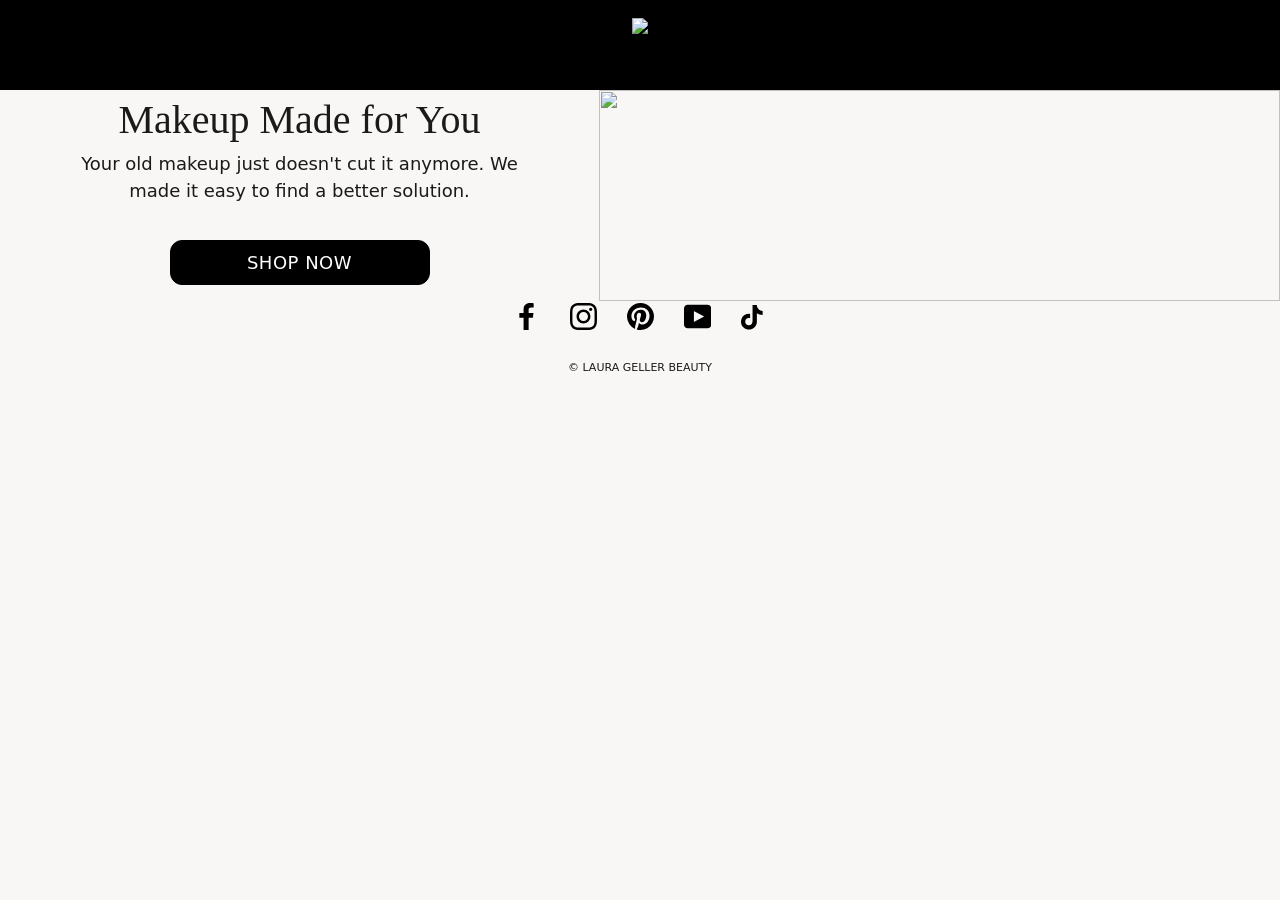
==== commit 5840c7e1: "Update index.html Remove hard-coded offer and direct to LG site" ====
--- a/index.html
+++ b/index.html
@@ -39,7 +39,6 @@
     </head>
     <body>
         <header>
-            <h1>Welcome to My Website</h1>
             <a href="https://www.laurageller.com/">
                 <img
                     class="logo"
@@ -51,13 +50,13 @@
             <div class="hero">
                 <div class="hero_content">
                     <h2>
-                        Up to 50% OFF Everything + Extra 10% OFF with code FS10
+                        Makeup Made for You
                     </h2>
-                    <p>Friends & Family Sale Starts NOW!</p>
+                    <p>Your old makeup just doesn't cut it anymore. We made it easy to find a better solution.</p>
                     <a
                         class="button"
                         href="https://www.laurageller.com/collections/all-products"
-                        >Shop Now!</a
+                        >Shop Now</a
                     >
                 </div>
                 <div class="hero_image">
@@ -69,117 +68,6 @@
                         class="hero_image--mobile"
                         src="assets/images/hero_mobile.webp"
                     />
-                </div>
-            </div>
-            <div class="categories container">
-                <h2>Shop By Category</h2>
-                <div class="categories--desktop categories-container">
-                    <div class="category">
-                        <a
-                            href="https://www.laurageller.com/collections/foundation"
-                        >
-                            <img src="assets/images/category1.webp" />
-                        </a>
-                        <a
-                            class="button"
-                            href="https://www.laurageller.com/collections/foundation"
-                            >Foundations</a
-                        >
-                    </div>
-                    <div class="category">
-                        <a href="https://www.laurageller.com/collections/eyes"></a>
-                            <img src="assets/images/category2.webp" />
-                        </a>
-                        <a
-                            class="button"
-                            href="https://www.laurageller.com/collections/eyes"
-                            >Eyes</a
-                        >
-                    </div>
-                    <div class="category">
-                        <a
-                            href="https://www.laurageller.com/collections/palettes-kits-sets"
-                        >
-                            <img src="assets/images/category3.webp" />
-                        </a>
-                        <a
-                            class="button"
-                            href="https://www.laurageller.com/collections/palettes-kits-sets"
-                            >Value Kits</a
-                        >
-                    </div>
-                    <div class="category">
-                        <a
-                            href="https://www.laurageller.com/collections/lipstick-lip-gloss-balm"
-                        >
-                            <img src="assets/images/category4.webp" />
-                        </a>
-                        <a
-                            class="button"
-                            href="https://www.laurageller.com/collections/lipstick-lip-gloss-balm"
-                            >Lips</a
-                        >
-                    </div>
-                    <div class="category">
-                        <a
-                            href="https://www.laurageller.com/collections/spackle-makeup-primer"
-                        >
-                            <img src="assets/images/category5.webp" />
-                        </a>
-                        <a
-                            class="button"
-                            href="https://www.laurageller.com/collections/spackle-makeup-primer"
-                            >Primers</a
-                        >
-                    </div>
-                </div>
-                <div class="categories--mobile categories-container swiper">
-                    <div class="swiper-wrapper">
-                        <div class="category swiper-slide">
-                            <a
-                                href="https://www.laurageller.com/collections/foundation"
-                            >
-                                <img src="assets/images/category1.webp" />
-                            </a>
-                            <a
-                                class="button"
-                                href="https://www.laurageller.com/collections/foundation"
-                                >Foundations</a
-                            >
-                        </div>
-                        <div class="category swiper-slide">
-                            <img src="assets/images/category2.webp" />
-                            <a
-                                class="button"
-                                href="https://www.laurageller.com/collections/eyes"
-                                >Eyes</a
-                            >
-                        </div>
-                        <div class="category swiper-slide">
-                            <img src="assets/images/category3.webp" />
-                            <a
-                                class="button"
-                                href="https://www.laurageller.com/collections/palettes-kits-sets"
-                                >Value Kits</a
-                            >
-                        </div>
-                        <div class="category swiper-slide">
-                            <img src="assets/images/category4.webp" />
-                            <a
-                                class="button"
-                                href="https://www.laurageller.com/collections/lipstick-lip-gloss-balm"
-                                >Lips</a
-                            >
-                        </div>
-                        <div class="category swiper-slide">
-                            <img src="assets/images/category5.webp" />
-                            <a
-                                class="button"
-                                href="https://www.laurageller.com/collections/spckle-makeup-primer"
-                                >Primers</a
-                            >
-                        </div>
-                    </div>
                 </div>
             </div>
         </main>
--- a/assets/css/styles.css
+++ b/assets/css/styles.css
@@ -882,6 +882,18 @@
   margin-bottom: 2rem;
 }
 
+.mb-12 {
+  margin-bottom: 3rem;
+}
+
+.mb-16 {
+  margin-bottom: 4rem;
+}
+
+.mb-20 {
+  margin-bottom: 5rem;
+}
+
 .ml-1 {
   margin-left: 0.25rem;
 }
@@ -2720,76 +2732,6 @@
   opacity: 0.3;
 }
 
-.data-\[disabled\=true\]\:pointer-events-none[data-disabled="true"],
-.data-\[disabled\]\:pointer-events-none[data-disabled] {
-  pointer-events: none;
-}
-
-.data-\[panel-group-direction\=vertical\]\:h-px[data-panel-group-direction="vertical"] {
-  height: 1px;
-}
-
-.data-\[panel-group-direction\=vertical\]\:w-full[data-panel-group-direction="vertical"] {
-  width: 100%;
-}
-
-.data-\[side\=bottom\]\:translate-y-1[data-side="bottom"] {
-  --tw-translate-y: 0.25rem;
-  transform: translate(var(--tw-translate-x), var(--tw-translate-y))
-    rotate(var(--tw-rotate)) skew(var(--tw-skew-x)) skewY(var(--tw-skew-y))
-    scaleX(var(--tw-scale-x)) scaleY(var(--tw-scale-y));
-}
-
-.data-\[side\=left\]\:-translate-x-1[data-side="left"] {
-  --tw-translate-x: -0.25rem;
-  transform: translate(var(--tw-translate-x), var(--tw-translate-y))
-    rotate(var(--tw-rotate)) skew(var(--tw-skew-x)) skewY(var(--tw-skew-y))
-    scaleX(var(--tw-scale-x)) scaleY(var(--tw-scale-y));
-}
-
-.data-\[side\=right\]\:translate-x-1[data-side="right"] {
-  --tw-translate-x: 0.25rem;
-  transform: translate(var(--tw-translate-x), var(--tw-translate-y))
-    rotate(var(--tw-rotate)) skew(var(--tw-skew-x)) skewY(var(--tw-skew-y))
-    scaleX(var(--tw-scale-x)) scaleY(var(--tw-scale-y));
-}
-
-.data-\[side\=top\]\:-translate-y-1[data-side="top"] {
-  --tw-translate-y: -0.25rem;
-  transform: translate(var(--tw-translate-x), var(--tw-translate-y))
-    rotate(var(--tw-rotate)) skew(var(--tw-skew-x)) skewY(var(--tw-skew-y))
-    scaleX(var(--tw-scale-x)) scaleY(var(--tw-scale-y));
-}
-
-.data-\[state\=checked\]\:translate-x-5[data-state="checked"] {
-  --tw-translate-x: 1.25rem;
-  transform: translate(var(--tw-translate-x), var(--tw-translate-y))
-    rotate(var(--tw-rotate)) skew(var(--tw-skew-x)) skewY(var(--tw-skew-y))
-    scaleX(var(--tw-scale-x)) scaleY(var(--tw-scale-y));
-}
-
-.data-\[state\=unchecked\]\:translate-x-0[data-state="unchecked"],
-.data-\[swipe\=cancel\]\:translate-x-0[data-swipe="cancel"] {
-  --tw-translate-x: 0px;
-  transform: translate(var(--tw-translate-x), var(--tw-translate-y))
-    rotate(var(--tw-rotate)) skew(var(--tw-skew-x)) skewY(var(--tw-skew-y))
-    scaleX(var(--tw-scale-x)) scaleY(var(--tw-scale-y));
-}
-
-.data-\[swipe\=end\]\:translate-x-\[var\(--radix-toast-swipe-end-x\)\][data-swipe="end"] {
-  --tw-translate-x: var(--radix-toast-swipe-end-x);
-  transform: translate(var(--tw-translate-x), var(--tw-translate-y))
-    rotate(var(--tw-rotate)) skew(var(--tw-skew-x)) skewY(var(--tw-skew-y))
-    scaleX(var(--tw-scale-x)) scaleY(var(--tw-scale-y));
-}
-
-.data-\[swipe\=move\]\:translate-x-\[var\(--radix-toast-swipe-move-x\)\][data-swipe="move"] {
-  --tw-translate-x: var(--radix-toast-swipe-move-x);
-  transform: translate(var(--tw-translate-x), var(--tw-translate-y))
-    rotate(var(--tw-rotate)) skew(var(--tw-skew-x)) skewY(var(--tw-skew-y))
-    scaleX(var(--tw-scale-x)) scaleY(var(--tw-scale-y));
-}
-
 @keyframes accordion-up {
   0% {
     height: var(--radix-accordion-content-height);
@@ -2813,365 +2755,6 @@
     height: var(--radix-accordion-content-height);
   }
 }
-
-.data-\[state\=open\]\:animate-accordion-down[data-state="open"] {
-  animation: accordion-down 0.2s ease-out;
-}
-
-.data-\[panel-group-direction\=vertical\]\:flex-col[data-panel-group-direction="vertical"] {
-  flex-direction: column;
-}
-
-.data-\[active\=true\]\:bg-sidebar-accent[data-active="true"] {
-  background-color: hsl(var(--sidebar-accent));
-}
-
-.data-\[active\]\:bg-accent\/50[data-active] {
-  background-color: hsl(var(--accent) / 0.5);
-}
-
-.data-\[selected\=\'true\'\]\:bg-accent[data-selected="true"] {
-  background-color: hsl(var(--accent));
-}
-.data-\[state\=active\]\:bg-background[data-state="active"] {
-  background-color: hsl(var(--background));
-}
-.data-\[state\=checked\]\:bg-primary[data-state="checked"] {
-  background-color: hsl(var(--primary));
-}
-.data-\[state\=on\]\:bg-accent[data-state="on"],
-.data-\[state\=open\]\:bg-accent[data-state="open"] {
-  background-color: hsl(var(--accent));
-}
-.data-\[state\=open\]\:bg-accent\/50[data-state="open"] {
-  background-color: hsl(var(--accent) / 0.5);
-}
-.data-\[state\=open\]\:bg-secondary[data-state="open"] {
-  background-color: hsl(var(--secondary));
-}
-.data-\[state\=selected\]\:bg-muted[data-state="selected"] {
-  background-color: hsl(var(--muted));
-}
-.data-\[state\=unchecked\]\:bg-input[data-state="unchecked"] {
-  background-color: hsl(var(--input));
-}
-.data-\[active\=true\]\:font-medium[data-active="true"] {
-  font-weight: 500;
-}
-.data-\[active\=true\]\:text-sidebar-accent-foreground[data-active="true"] {
-  color: hsl(var(--sidebar-accent-foreground));
-}
-.data-\[selected\=true\]\:text-accent-foreground[data-selected="true"] {
-  color: hsl(var(--accent-foreground));
-}
-.data-\[state\=active\]\:text-foreground[data-state="active"] {
-  color: hsl(var(--foreground));
-}
-.data-\[state\=checked\]\:text-primary-foreground[data-state="checked"] {
-  color: hsl(var(--primary-foreground));
-}
-.data-\[state\=on\]\:text-accent-foreground[data-state="on"],
-.data-\[state\=open\]\:text-accent-foreground[data-state="open"] {
-  color: hsl(var(--accent-foreground));
-}
-.data-\[state\=open\]\:text-muted-foreground[data-state="open"] {
-  color: hsl(var(--muted-foreground));
-}
-.data-\[disabled\=true\]\:opacity-50[data-disabled="true"],
-.data-\[disabled\]\:opacity-50[data-disabled] {
-  opacity: 0.5;
-}
-.data-\[state\=open\]\:opacity-100[data-state="open"] {
-  opacity: 1;
-}
-.data-\[state\=active\]\:shadow-sm[data-state="active"] {
-  --tw-shadow: 0 1px 2px 0 rgb(0 0 0 / 0.05);
-  --tw-shadow-colored: 0 1px 2px 0 var(--tw-shadow-color);
-  box-shadow: var(--tw-ring-offset-shadow, 0 0 #0000),
-    var(--tw-ring-shadow, 0 0 #0000), var(--tw-shadow);
-}
-.data-\[swipe\=move\]\:transition-none[data-swipe="move"] {
-  transition-property: none;
-}
-.data-\[state\=closed\]\:duration-300[data-state="closed"] {
-  transition-duration: 0.3s;
-}
-.data-\[state\=open\]\:duration-500[data-state="open"] {
-  transition-duration: 0.5s;
-}
-.data-\[motion\^\=from-\]\:animate-in[data-motion^="from-"],
-.data-\[state\=open\]\:animate-in[data-state="open"],
-.data-\[state\=visible\]\:animate-in[data-state="visible"] {
-  animation-name: enter;
-  animation-duration: 0.15s;
-  --tw-enter-opacity: initial;
-  --tw-enter-scale: initial;
-  --tw-enter-rotate: initial;
-  --tw-enter-translate-x: initial;
-  --tw-enter-translate-y: initial;
-}
-.data-\[motion\^\=to-\]\:animate-out[data-motion^="to-"],
-.data-\[state\=closed\]\:animate-out[data-state="closed"],
-.data-\[state\=hidden\]\:animate-out[data-state="hidden"],
-.data-\[swipe\=end\]\:animate-out[data-swipe="end"] {
-  animation-name: exit;
-  animation-duration: 0.15s;
-  --tw-exit-opacity: initial;
-  --tw-exit-scale: initial;
-  --tw-exit-rotate: initial;
-  --tw-exit-translate-x: initial;
-  --tw-exit-translate-y: initial;
-}
-.data-\[motion\^\=from-\]\:fade-in[data-motion^="from-"] {
-  --tw-enter-opacity: 0;
-}
-.data-\[motion\^\=to-\]\:fade-out[data-motion^="to-"],
-.data-\[state\=closed\]\:fade-out-0[data-state="closed"] {
-  --tw-exit-opacity: 0;
-}
-.data-\[state\=closed\]\:fade-out-80[data-state="closed"] {
-  --tw-exit-opacity: 0.8;
-}
-.data-\[state\=hidden\]\:fade-out[data-state="hidden"] {
-  --tw-exit-opacity: 0;
-}
-.data-\[state\=open\]\:fade-in-0[data-state="open"],
-.data-\[state\=visible\]\:fade-in[data-state="visible"] {
-  --tw-enter-opacity: 0;
-}
-.data-\[state\=closed\]\:zoom-out-95[data-state="closed"] {
-  --tw-exit-scale: 0.95;
-}
-.data-\[state\=open\]\:zoom-in-90[data-state="open"] {
-  --tw-enter-scale: 0.9;
-}
-.data-\[state\=open\]\:zoom-in-95[data-state="open"] {
-  --tw-enter-scale: 0.95;
-}
-.data-\[motion\=from-end\]\:slide-in-from-right-52[data-motion="from-end"] {
-  --tw-enter-translate-x: 13rem;
-}
-.data-\[motion\=from-start\]\:slide-in-from-left-52[data-motion="from-start"] {
-  --tw-enter-translate-x: -13rem;
-}
-.data-\[motion\=to-end\]\:slide-out-to-right-52[data-motion="to-end"] {
-  --tw-exit-translate-x: 13rem;
-}
-.data-\[motion\=to-start\]\:slide-out-to-left-52[data-motion="to-start"] {
-  --tw-exit-translate-x: -13rem;
-}
-.data-\[side\=bottom\]\:slide-in-from-top-2[data-side="bottom"] {
-  --tw-enter-translate-y: -0.5rem;
-}
-.data-\[side\=left\]\:slide-in-from-right-2[data-side="left"] {
-  --tw-enter-translate-x: 0.5rem;
-}
-.data-\[side\=right\]\:slide-in-from-left-2[data-side="right"] {
-  --tw-enter-translate-x: -0.5rem;
-}
-.data-\[side\=top\]\:slide-in-from-bottom-2[data-side="top"] {
-  --tw-enter-translate-y: 0.5rem;
-}
-.data-\[state\=closed\]\:slide-out-to-bottom[data-state="closed"] {
-  --tw-exit-translate-y: 100%;
-}
-.data-\[state\=closed\]\:slide-out-to-left[data-state="closed"] {
-  --tw-exit-translate-x: -100%;
-}
-.data-\[state\=closed\]\:slide-out-to-left-1\/2[data-state="closed"] {
-  --tw-exit-translate-x: -50%;
-}
-.data-\[state\=closed\]\:slide-out-to-right[data-state="closed"],
-.data-\[state\=closed\]\:slide-out-to-right-full[data-state="closed"] {
-  --tw-exit-translate-x: 100%;
-}
-.data-\[state\=closed\]\:slide-out-to-top[data-state="closed"] {
-  --tw-exit-translate-y: -100%;
-}
-.data-\[state\=closed\]\:slide-out-to-top-\[48\%\][data-state="closed"] {
-  --tw-exit-translate-y: -48%;
-}
-.data-\[state\=open\]\:slide-in-from-bottom[data-state="open"] {
-  --tw-enter-translate-y: 100%;
-}
-.data-\[state\=open\]\:slide-in-from-left[data-state="open"] {
-  --tw-enter-translate-x: -100%;
-}
-.data-\[state\=open\]\:slide-in-from-left-1\/2[data-state="open"] {
-  --tw-enter-translate-x: -50%;
-}
-.data-\[state\=open\]\:slide-in-from-right[data-state="open"] {
-  --tw-enter-translate-x: 100%;
-}
-.data-\[state\=open\]\:slide-in-from-top[data-state="open"] {
-  --tw-enter-translate-y: -100%;
-}
-.data-\[state\=open\]\:slide-in-from-top-\[48\%\][data-state="open"] {
-  --tw-enter-translate-y: -48%;
-}
-.data-\[state\=open\]\:slide-in-from-top-full[data-state="open"] {
-  --tw-enter-translate-y: -100%;
-}
-.data-\[state\=closed\]\:duration-300[data-state="closed"] {
-  animation-duration: 0.3s;
-}
-.data-\[state\=open\]\:duration-500[data-state="open"] {
-  animation-duration: 0.5s;
-}
-.data-\[panel-group-direction\=vertical\]\:after\:left-0[data-panel-group-direction="vertical"]:after {
-  content: var(--tw-content);
-  left: 0;
-}
-.data-\[panel-group-direction\=vertical\]\:after\:h-1[data-panel-group-direction="vertical"]:after {
-  content: var(--tw-content);
-  height: 0.25rem;
-}
-.data-\[panel-group-direction\=vertical\]\:after\:w-full[data-panel-group-direction="vertical"]:after {
-  content: var(--tw-content);
-  width: 100%;
-}
-.data-\[panel-group-direction\=vertical\]\:after\:-translate-y-1\/2[data-panel-group-direction="vertical"]:after {
-  content: var(--tw-content);
-  --tw-translate-y: -50%;
-  transform: translate(var(--tw-translate-x), var(--tw-translate-y))
-    rotate(var(--tw-rotate)) skew(var(--tw-skew-x)) skewY(var(--tw-skew-y))
-    scaleX(var(--tw-scale-x)) scaleY(var(--tw-scale-y));
-}
-.data-\[panel-group-direction\=vertical\]\:after\:translate-x-0[data-panel-group-direction="vertical"]:after {
-  content: var(--tw-content);
-  --tw-translate-x: 0px;
-  transform: translate(var(--tw-translate-x), var(--tw-translate-y))
-    rotate(var(--tw-rotate)) skew(var(--tw-skew-x)) skewY(var(--tw-skew-y))
-    scaleX(var(--tw-scale-x)) scaleY(var(--tw-scale-y));
-}
-.data-\[state\=open\]\:hover\:bg-sidebar-accent:hover[data-state="open"] {
-  background-color: hsl(var(--sidebar-accent));
-}
-.data-\[state\=open\]\:hover\:text-sidebar-accent-foreground:hover[data-state="open"] {
-  color: hsl(var(--sidebar-accent-foreground));
-}
-.group[data-collapsible="offcanvas"]
-  .group-data-\[collapsible\=offcanvas\]\:left-\[calc\(var\(--sidebar-width\)\*-1\)\] {
-  left: calc(var(--sidebar-width) * -1);
-}
-.group[data-collapsible="offcanvas"]
-  .group-data-\[collapsible\=offcanvas\]\:right-\[calc\(var\(--sidebar-width\)\*-1\)\] {
-  right: calc(var(--sidebar-width) * -1);
-}
-.group[data-side="left"] .group-data-\[side\=left\]\:-right-4 {
-  right: -1rem;
-}
-.group[data-side="right"] .group-data-\[side\=right\]\:left-0 {
-  left: 0;
-}
-.group[data-collapsible="icon"] .group-data-\[collapsible\=icon\]\:-mt-8 {
-  margin-top: -2rem;
-}
-.group[data-collapsible="icon"] .group-data-\[collapsible\=icon\]\:hidden {
-  display: none;
-}
-.group[data-collapsible="icon"] .group-data-\[collapsible\=icon\]\:\!size-8 {
-  width: 2rem !important;
-  height: 2rem !important;
-}
-.group[data-collapsible="icon"]
-  .group-data-\[collapsible\=icon\]\:w-\[--sidebar-width-icon\] {
-  width: var(--sidebar-width-icon);
-}
-.group[data-collapsible="icon"]
-  .group-data-\[collapsible\=icon\]\:w-\[calc\(var\(--sidebar-width-icon\)_\+_theme\(spacing\.4\)\)\] {
-  width: calc(var(--sidebar-width-icon) + 1rem);
-}
-.group[data-collapsible="icon"]
-  .group-data-\[collapsible\=icon\]\:w-\[calc\(var\(--sidebar-width-icon\)_\+_theme\(spacing\.4\)_\+2px\)\] {
-  width: calc(var(--sidebar-width-icon) + 1rem + 2px);
-}
-.group[data-collapsible="offcanvas"]
-  .group-data-\[collapsible\=offcanvas\]\:w-0 {
-  width: 0px;
-}
-.group[data-collapsible="offcanvas"]
-  .group-data-\[collapsible\=offcanvas\]\:translate-x-0 {
-  --tw-translate-x: 0px;
-  transform: translate(var(--tw-translate-x), var(--tw-translate-y))
-    rotate(var(--tw-rotate)) skew(var(--tw-skew-x)) skewY(var(--tw-skew-y))
-    scaleX(var(--tw-scale-x)) scaleY(var(--tw-scale-y));
-}
-.group[data-side="right"] .group-data-\[side\=right\]\:rotate-180,
-.group[data-state="open"] .group-data-\[state\=open\]\:rotate-180 {
-  --tw-rotate: 180deg;
-  transform: translate(var(--tw-translate-x), var(--tw-translate-y))
-    rotate(var(--tw-rotate)) skew(var(--tw-skew-x)) skewY(var(--tw-skew-y))
-    scaleX(var(--tw-scale-x)) scaleY(var(--tw-scale-y));
-}
-.group[data-collapsible="icon"]
-  .group-data-\[collapsible\=icon\]\:overflow-hidden {
-  overflow: hidden;
-}
-.group[data-variant="floating"] .group-data-\[variant\=floating\]\:rounded-lg {
-  border-radius: var(--radius);
-}
-.group[data-variant="floating"] .group-data-\[variant\=floating\]\:border {
-  border-width: 1px;
-}
-.group[data-side="left"] .group-data-\[side\=left\]\:border-r {
-  border-right-width: 1px;
-}
-.group[data-side="right"] .group-data-\[side\=right\]\:border-l {
-  border-left-width: 1px;
-}
-.group[data-variant="floating"]
-  .group-data-\[variant\=floating\]\:border-sidebar-border {
-  border-color: hsl(var(--sidebar-border));
-}
-.group[data-collapsible="icon"] .group-data-\[collapsible\=icon\]\:\!p-0 {
-  padding: 0 !important;
-}
-.group[data-collapsible="icon"] .group-data-\[collapsible\=icon\]\:\!p-2 {
-  padding: 0.5rem !important;
-}
-.group[data-collapsible="icon"] .group-data-\[collapsible\=icon\]\:opacity-0 {
-  opacity: 0;
-}
-.group[data-variant="floating"] .group-data-\[variant\=floating\]\:shadow {
-  --tw-shadow: 0 1px 3px 0 rgb(0 0 0 / 0.1), 0 1px 2px -1px rgb(0 0 0 / 0.1);
-  --tw-shadow-colored: 0 1px 3px 0 var(--tw-shadow-color),
-    0 1px 2px -1px var(--tw-shadow-color);
-  box-shadow: var(--tw-ring-offset-shadow, 0 0 #0000),
-    var(--tw-ring-shadow, 0 0 #0000), var(--tw-shadow);
-}
-.group[data-collapsible="offcanvas"]
-  .group-data-\[collapsible\=offcanvas\]\:after\:left-full:after {
-  content: var(--tw-content);
-  left: 100%;
-}
-.group[data-collapsible="offcanvas"]
-  .group-data-\[collapsible\=offcanvas\]\:hover\:bg-sidebar:hover {
-  background-color: hsl(var(--sidebar-background));
-}
-.peer\/menu-button[data-size="default"]
-  ~ .peer-data-\[size\=default\]\/menu-button\:top-1\.5 {
-  top: 0.375rem;
-}
-.peer\/menu-button[data-size="lg"]
-  ~ .peer-data-\[size\=lg\]\/menu-button\:top-2\.5 {
-  top: 0.625rem;
-}
-.peer\/menu-button[data-size="sm"]
-  ~ .peer-data-\[size\=sm\]\/menu-button\:top-1 {
-  top: 0.25rem;
-}
-.peer[data-variant="inset"]
-  ~ .peer-data-\[variant\=inset\]\:min-h-\[calc\(100svh-theme\(spacing\.4\)\)\] {
-  min-height: calc(100svh - 1rem);
-}
-.peer\/menu-button[data-active="true"]
-  ~ .peer-data-\[active\=true\]\/menu-button\:text-sidebar-accent-foreground {
-  color: hsl(var(--sidebar-accent-foreground));
-}
-.dark\:border-destructive:is(.dark *) {
-  border-color: hsl(var(--destructive));
-}
 @media (min-width: 640px) {
   .sm\:bottom-0 {
     bottom: 0;
@@ -3203,30 +2786,6 @@
   .sm\:gap-2\.5 {
     gap: 0.625rem;
   }
-  .sm\:space-x-2 > :not([hidden]) ~ :not([hidden]) {
-    --tw-space-x-reverse: 0;
-    margin-right: calc(0.5rem * var(--tw-space-x-reverse));
-    margin-left: calc(0.5rem * calc(1 - var(--tw-space-x-reverse)));
-  }
-  .sm\:space-x-4 > :not([hidden]) ~ :not([hidden]) {
-    --tw-space-x-reverse: 0;
-    margin-right: calc(1rem * var(--tw-space-x-reverse));
-    margin-left: calc(1rem * calc(1 - var(--tw-space-x-reverse)));
-  }
-  .sm\:space-y-0 > :not([hidden]) ~ :not([hidden]) {
-    --tw-space-y-reverse: 0;
-    margin-top: calc(0px * calc(1 - var(--tw-space-y-reverse)));
-    margin-bottom: calc(0px * var(--tw-space-y-reverse));
-  }
-  .sm\:rounded-lg {
-    border-radius: var(--radius);
-  }
-  .sm\:text-left {
-    text-align: left;
-  }
-  .data-\[state\=open\]\:sm\:slide-in-from-bottom-full[data-state="open"] {
-    --tw-enter-translate-y: 100%;
-  }
 }
 @media (min-width: 768px) {
   .md\:absolute {
@@ -3287,274 +2846,4 @@
     content: var(--tw-content);
     display: none;
   }
-  .peer[data-variant="inset"] ~ .md\:peer-data-\[variant\=inset\]\:m-2 {
-    margin: 0.5rem;
-  }
-  .peer[data-state="collapsed"][data-variant="inset"]
-    ~ .md\:peer-data-\[state\=collapsed\]\:peer-data-\[variant\=inset\]\:ml-2 {
-    margin-left: 0.5rem;
-  }
-  .peer[data-variant="inset"] ~ .md\:peer-data-\[variant\=inset\]\:ml-0 {
-    margin-left: 0;
-  }
-  .peer[data-variant="inset"] ~ .md\:peer-data-\[variant\=inset\]\:rounded-xl {
-    border-radius: 0.75rem;
-  }
-  .peer[data-variant="inset"] ~ .md\:peer-data-\[variant\=inset\]\:shadow {
-    --tw-shadow: 0 1px 3px 0 rgb(0 0 0 / 0.1), 0 1px 2px -1px rgb(0 0 0 / 0.1);
-    --tw-shadow-colored: 0 1px 3px 0 var(--tw-shadow-color),
-      0 1px 2px -1px var(--tw-shadow-color);
-    box-shadow: var(--tw-ring-offset-shadow, 0 0 #0000),
-      var(--tw-ring-shadow, 0 0 #0000), var(--tw-shadow);
-  }
-}
-.\[\&\:has\(\[aria-selected\]\)\]\:bg-accent:has([aria-selected]) {
-  background-color: hsl(var(--accent));
-}
-.first\:\[\&\:has\(\[aria-selected\]\)\]\:rounded-l-md:has(
-    [aria-selected]
-  ):first-child {
-  border-top-left-radius: calc(var(--radius) - 2px);
-  border-bottom-left-radius: calc(var(--radius) - 2px);
-}
-.last\:\[\&\:has\(\[aria-selected\]\)\]\:rounded-r-md:has(
-    [aria-selected]
-  ):last-child {
-  border-top-right-radius: calc(var(--radius) - 2px);
-  border-bottom-right-radius: calc(var(--radius) - 2px);
-}
-.\[\&\:has\(\[aria-selected\]\.day-outside\)\]\:bg-accent\/50:has(
-    [aria-selected].day-outside
-  ) {
-  background-color: hsl(var(--accent) / 0.5);
-}
-.\[\&\:has\(\[aria-selected\]\.day-range-end\)\]\:rounded-r-md:has(
-    [aria-selected].day-range-end
-  ) {
-  border-top-right-radius: calc(var(--radius) - 2px);
-  border-bottom-right-radius: calc(var(--radius) - 2px);
-}
-.\[\&\:has\(\[role\=checkbox\]\)\]\:pr-0:has([role="checkbox"]) {
-  padding-right: 0;
-}
-.\[\&\>button\]\:hidden > button {
-  display: none;
-}
-.\[\&\>span\:last-child\]\:truncate > span:last-child {
-  overflow: hidden;
-  text-overflow: ellipsis;
-  white-space: nowrap;
-}
-.\[\&\>span\]\:line-clamp-1 > span {
-  overflow: hidden;
-  display: -webkit-box;
-  -webkit-box-orient: vertical;
-  -webkit-line-clamp: 1;
-}
-.\[\&\>svg\+div\]\:translate-y-\[-3px\] > svg + div {
-  --tw-translate-y: -3px;
-  transform: translate(var(--tw-translate-x), var(--tw-translate-y))
-    rotate(var(--tw-rotate)) skew(var(--tw-skew-x)) skewY(var(--tw-skew-y))
-    scaleX(var(--tw-scale-x)) scaleY(var(--tw-scale-y));
-}
-.\[\&\>svg\]\:absolute > svg {
-  position: absolute;
-}
-.\[\&\>svg\]\:left-4 > svg {
-  left: 1rem;
-}
-.\[\&\>svg\]\:top-4 > svg {
-  top: 1rem;
-}
-.\[\&\>svg\]\:size-3\.5 > svg {
-  width: 0.875rem;
-  height: 0.875rem;
-}
-.\[\&\>svg\]\:size-4 > svg {
-  width: 1rem;
-  height: 1rem;
-}
-.\[\&\>svg\]\:h-2\.5 > svg {
-  height: 0.625rem;
-}
-.\[\&\>svg\]\:h-3 > svg {
-  height: 0.75rem;
-}
-.\[\&\>svg\]\:w-2\.5 > svg {
-  width: 0.625rem;
-}
-.\[\&\>svg\]\:w-3 > svg {
-  width: 0.75rem;
-}
-.\[\&\>svg\]\:shrink-0 > svg {
-  flex-shrink: 0;
-}
-.\[\&\>svg\]\:text-destructive > svg {
-  color: hsl(var(--destructive));
-}
-.\[\&\>svg\]\:text-foreground > svg {
-  color: hsl(var(--foreground));
-}
-.\[\&\>svg\]\:text-muted-foreground > svg {
-  color: hsl(var(--muted-foreground));
-}
-.\[\&\>svg\]\:text-sidebar-accent-foreground > svg {
-  color: hsl(var(--sidebar-accent-foreground));
-}
-.\[\&\>svg\~\*\]\:pl-7 > svg ~ * {
-  padding-left: 1.75rem;
-}
-.\[\&\>tr\]\:last\:border-b-0:last-child > tr {
-  border-bottom-width: 0px;
-}
-.\[\&\[data-panel-group-direction\=vertical\]\>div\]\:rotate-90[data-panel-group-direction="vertical"]
-  > div {
-  --tw-rotate: 90deg;
-  transform: translate(var(--tw-translate-x), var(--tw-translate-y))
-    rotate(var(--tw-rotate)) skew(var(--tw-skew-x)) skewY(var(--tw-skew-y))
-    scaleX(var(--tw-scale-x)) scaleY(var(--tw-scale-y));
-}
-.\[\&\[data-state\=open\]\>svg\]\:rotate-180[data-state="open"] > svg {
-  --tw-rotate: 180deg;
-  transform: translate(var(--tw-translate-x), var(--tw-translate-y))
-    rotate(var(--tw-rotate)) skew(var(--tw-skew-x)) skewY(var(--tw-skew-y))
-    scaleX(var(--tw-scale-x)) scaleY(var(--tw-scale-y));
-}
-.\[\&_\.recharts-cartesian-axis-tick_text\]\:fill-muted-foreground
-  .recharts-cartesian-axis-tick
-  text {
-  fill: hsl(var(--muted-foreground));
-}
-.\[\&_\.recharts-cartesian-grid_line\[stroke\=\'\#ccc\'\]\]\:stroke-border\/50
-  .recharts-cartesian-grid
-  line[stroke="#ccc"] {
-  stroke: hsl(var(--border) / 0.5);
-}
-.\[\&_\.recharts-curve\.recharts-tooltip-cursor\]\:stroke-border
-  .recharts-curve.recharts-tooltip-cursor {
-  stroke: hsl(var(--border));
-}
-.\[\&_\.recharts-dot\[stroke\=\'\#fff\'\]\]\:stroke-transparent
-  .recharts-dot[stroke="#fff"] {
-  stroke: transparent;
-}
-.\[\&_\.recharts-layer\]\:outline-none .recharts-layer {
-  outline: 2px solid transparent;
-  outline-offset: 2px;
-}
-.\[\&_\.recharts-polar-grid_\[stroke\=\'\#ccc\'\]\]\:stroke-border
-  .recharts-polar-grid
-  [stroke="#ccc"] {
-  stroke: hsl(var(--border));
-}
-.\[\&_\.recharts-radial-bar-background-sector\]\:fill-muted
-  .recharts-radial-bar-background-sector,
-.\[\&_\.recharts-rectangle\.recharts-tooltip-cursor\]\:fill-muted
-  .recharts-rectangle.recharts-tooltip-cursor {
-  fill: hsl(var(--muted));
-}
-.\[\&_\.recharts-reference-line_\[stroke\=\'\#ccc\'\]\]\:stroke-border
-  .recharts-reference-line
-  [stroke="#ccc"] {
-  stroke: hsl(var(--border));
-}
-.\[\&_\.recharts-sector\[stroke\=\'\#fff\'\]\]\:stroke-transparent
-  .recharts-sector[stroke="#fff"] {
-  stroke: transparent;
-}
-.\[\&_\.recharts-sector\]\:outline-none .recharts-sector,
-.\[\&_\.recharts-surface\]\:outline-none .recharts-surface {
-  outline: 2px solid transparent;
-  outline-offset: 2px;
-}
-.\[\&_\[cmdk-group-heading\]\]\:px-2 [cmdk-group-heading] {
-  padding-left: 0.5rem;
-  padding-right: 0.5rem;
-}
-.\[\&_\[cmdk-group-heading\]\]\:py-1\.5 [cmdk-group-heading] {
-  padding-top: 0.375rem;
-  padding-bottom: 0.375rem;
-}
-.\[\&_\[cmdk-group-heading\]\]\:text-xs [cmdk-group-heading] {
-  font-size: 0.75rem;
-  line-height: 1rem;
-}
-.\[\&_\[cmdk-group-heading\]\]\:font-medium [cmdk-group-heading] {
-  font-weight: 500;
-}
-.\[\&_\[cmdk-group-heading\]\]\:text-muted-foreground [cmdk-group-heading] {
-  color: hsl(var(--muted-foreground));
-}
-.\[\&_\[cmdk-group\]\:not\(\[hidden\]\)_\~\[cmdk-group\]\]\:pt-0
-  [cmdk-group]:not([hidden])
-  ~ [cmdk-group] {
-  padding-top: 0;
-}
-.\[\&_\[cmdk-group\]\]\:px-2 [cmdk-group] {
-  padding-left: 0.5rem;
-  padding-right: 0.5rem;
-}
-.\[\&_\[cmdk-input-wrapper\]_svg\]\:h-5 [cmdk-input-wrapper] svg {
-  height: 1.25rem;
-}
-.\[\&_\[cmdk-input-wrapper\]_svg\]\:w-5 [cmdk-input-wrapper] svg {
-  width: 1.25rem;
-}
-.\[\&_\[cmdk-input\]\]\:h-12 [cmdk-input] {
-  height: 3rem;
-}
-.\[\&_\[cmdk-item\]\]\:px-2 [cmdk-item] {
-  padding-left: 0.5rem;
-  padding-right: 0.5rem;
-}
-.\[\&_\[cmdk-item\]\]\:py-3 [cmdk-item] {
-  padding-top: 0.75rem;
-  padding-bottom: 0.75rem;
-}
-.\[\&_\[cmdk-item\]_svg\]\:h-5 [cmdk-item] svg {
-  height: 1.25rem;
-}
-.\[\&_\[cmdk-item\]_svg\]\:w-5 [cmdk-item] svg {
-  width: 1.25rem;
-}
-.\[\&_p\]\:leading-relaxed p {
-  line-height: 1.625;
-}
-.\[\&_svg\]\:pointer-events-none svg {
-  pointer-events: none;
-}
-.\[\&_svg\]\:size-4 svg {
-  width: 1rem;
-  height: 1rem;
-}
-.\[\&_svg\]\:shrink-0 svg {
-  flex-shrink: 0;
-}
-.\[\&_tr\:last-child\]\:border-0 tr:last-child {
-  border-width: 0px;
-}
-.\[\&_tr\]\:border-b tr {
-  border-bottom-width: 1px;
-}
-[data-side="left"][data-collapsible="offcanvas"]
-  .\[\[data-side\=left\]\[data-collapsible\=offcanvas\]_\&\]\:-right-2 {
-  right: -0.5rem;
-}
-[data-side="left"][data-state="collapsed"]
-  .\[\[data-side\=left\]\[data-state\=collapsed\]_\&\]\:cursor-e-resize {
-  cursor: e-resize;
-}
-[data-side="left"] .\[\[data-side\=left\]_\&\]\:cursor-w-resize {
-  cursor: w-resize;
-}
-[data-side="right"][data-collapsible="offcanvas"]
-  .\[\[data-side\=right\]\[data-collapsible\=offcanvas\]_\&\]\:-left-2 {
-  left: -0.5rem;
-}
-[data-side="right"][data-state="collapsed"]
-  .\[\[data-side\=right\]\[data-state\=collapsed\]_\&\]\:cursor-w-resize {
-  cursor: w-resize;
-}
-[data-side="right"] .\[\[data-side\=right\]_\&\]\:cursor-e-resize {
-  cursor: e-resize;
-}
+}
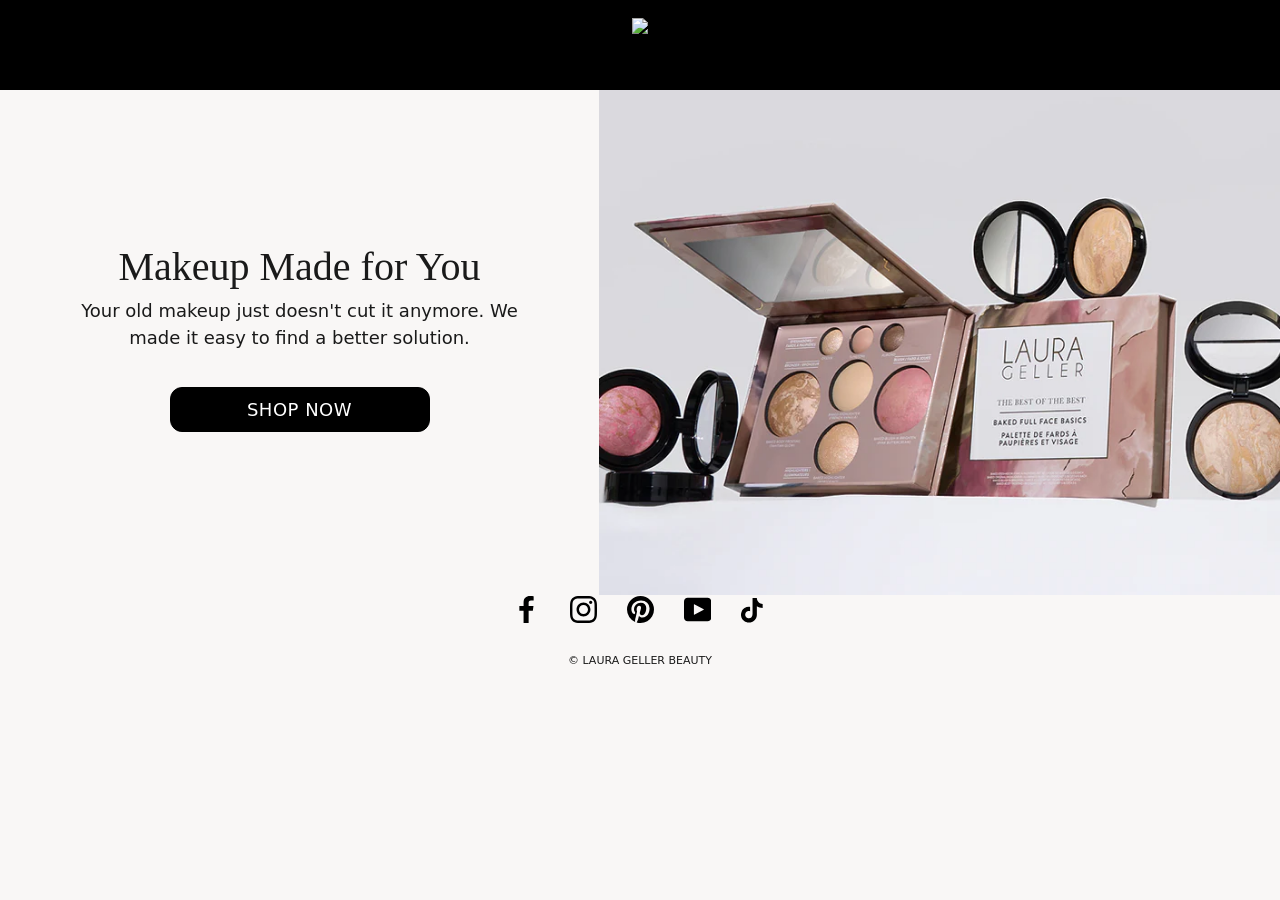
==== commit 0804da10: "Update index.html image" ====
--- a/index.html
+++ b/index.html
@@ -62,11 +62,11 @@
                 <div class="hero_image">
                     <img
                         class="hero_image--desktop"
-                        src="assets/images/hero_desktop.webp"
+                        src="assets/images/lg_products.webp"
                     />
                     <img
                         class="hero_image--mobile"
-                        src="assets/images/hero_mobile.webp"
+                        src="assets/images/lg_products.webp"
                     />
                 </div>
             </div>
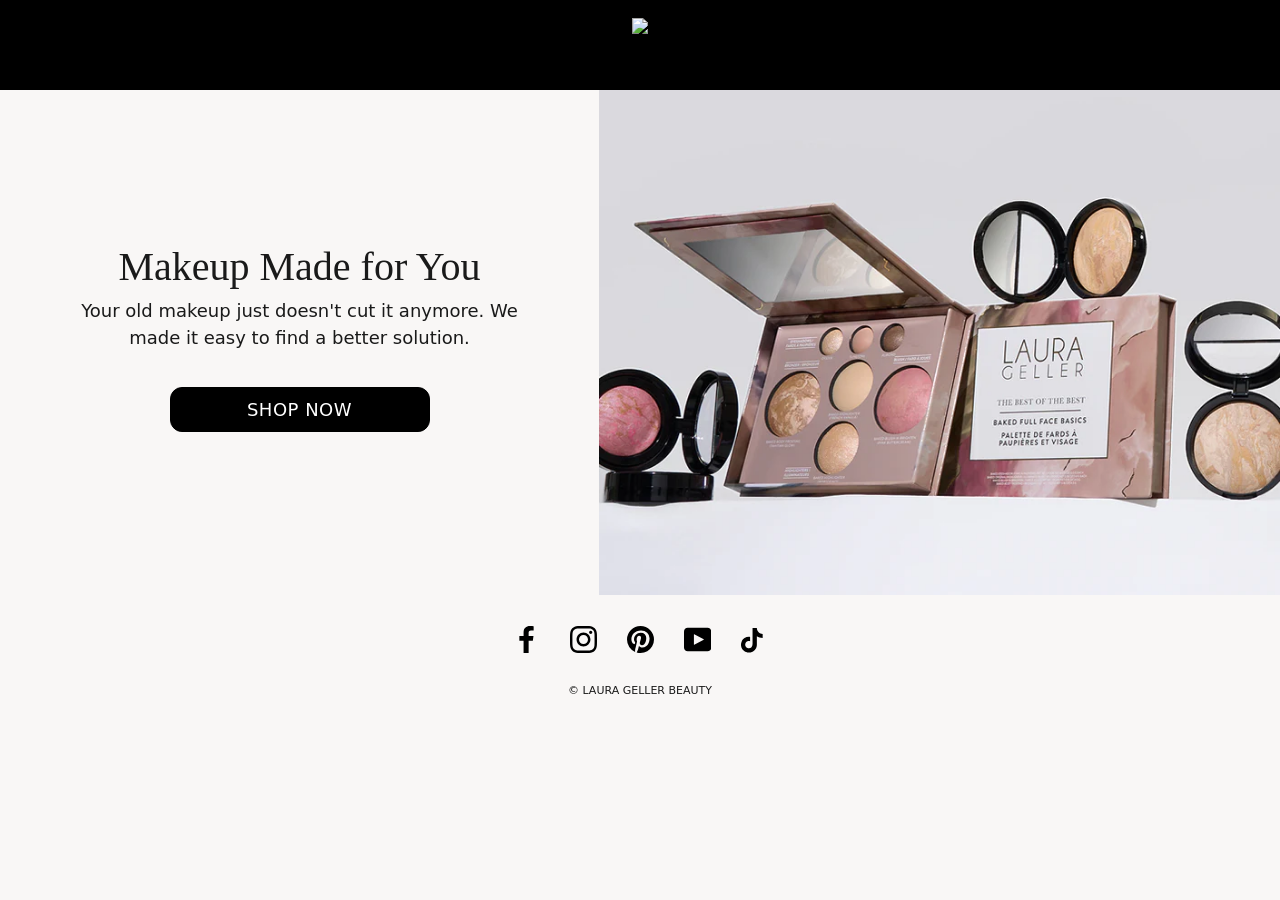
==== commit 9a25809f: "Update index.html Add padding" ====
--- a/index.html
+++ b/index.html
@@ -71,7 +71,7 @@
                 </div>
             </div>
         </main>
-        <footer class="container">
+        <footer class="container" style="margin-top: 30px">
             <div class="footer_social">
                 <a href="https://www.facebook.com/LauraGellerBeauty">
                     <svg viewBox="0 0 9 17">
